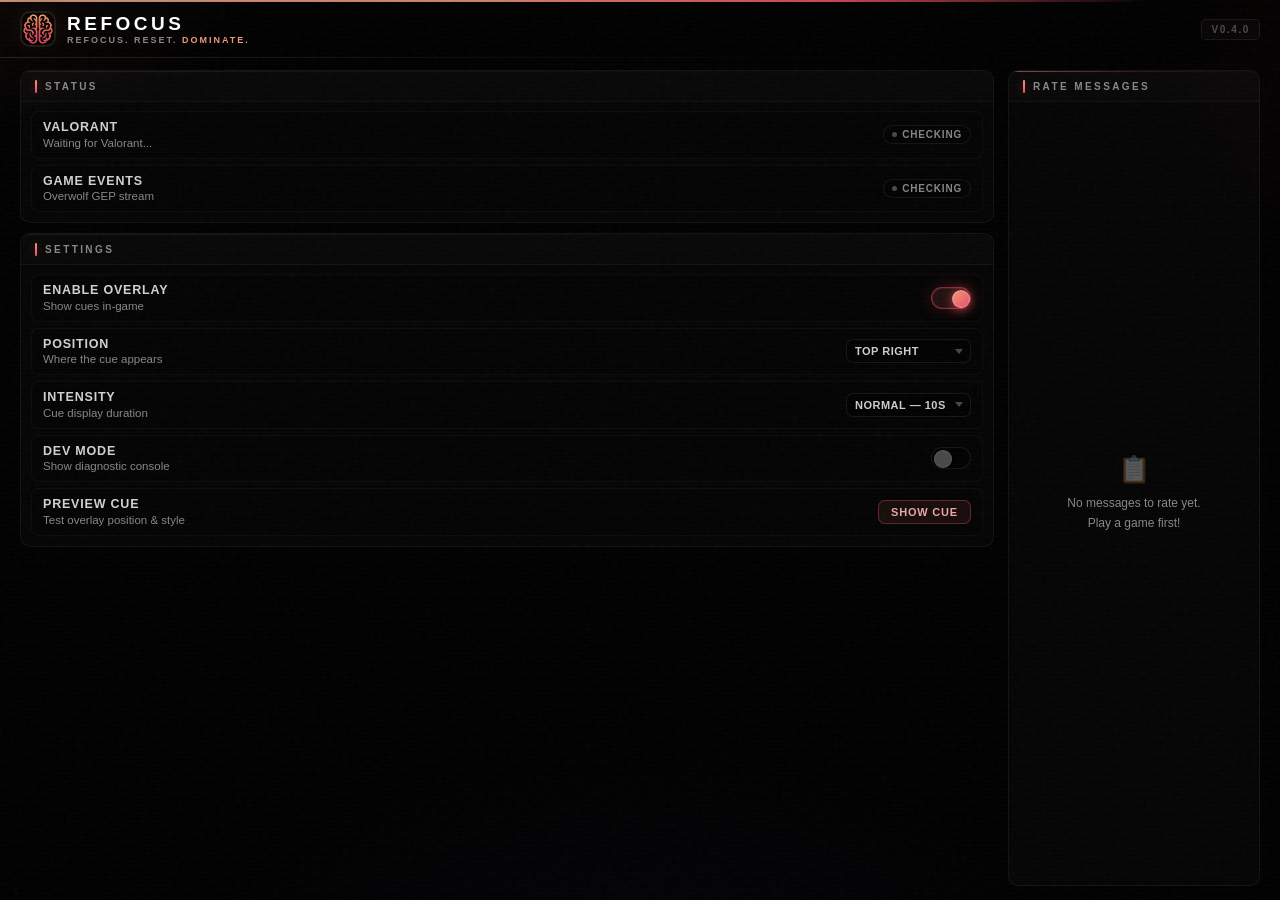
==== launcher.html @ d8524ee2 "Add files via upload" ====
<!doctype html>
<html>
<head>
  <meta charset="utf-8" />
  <meta name="viewport" content="width=device-width, initial-scale=1" />
  <title>Refocus</title>
  <link rel="stylesheet" href="fonts/fonts.css">

  <style>
    :root {
      --orange:       #e6a587;
      --coral:        #f0967a;
      --pink:         #eb5062;
      --pink-bright:  #ff6b7a;

      --grad-warm:    linear-gradient(135deg, var(--orange), var(--coral));
      --grad-hot:     linear-gradient(135deg, var(--coral), var(--pink));
      --grad-full:    linear-gradient(135deg, var(--orange) 0%, var(--coral) 45%, var(--pink) 100%);

      --glow-orange:  rgba(230,165,135,0.28);
      --glow-coral:   rgba(240,150,122,0.32);
      --glow-pink:    rgba(235,80,98,0.45);

      --bg:      #000000;
      --surface: rgba(255,255,255,0.018);
      --surface2: rgba(255,255,255,0.03);

      --border:  rgba(235,80,98,0.18);
      --border2: rgba(255,255,255,0.055);
      --border3: rgba(255,255,255,0.08);

      --text:  rgba(255,255,255,0.95);
      --sub:   rgba(255,255,255,0.52);
      --dim:   rgba(255,255,255,0.28);

      --ok:   #3dd68c;
      --warn: #f5a623;
      --bad:  #ff7766;

      --font-h: 'Barlow Condensed', sans-serif;
      --font-b: 'Barlow', sans-serif;
      --ease: cubic-bezier(.16,1,.3,1);
      --ease-back: cubic-bezier(.34,1.56,.64,1);
    }

    *, *::before, *::after { box-sizing: border-box; margin: 0; padding: 0; }
    html, body { height: 100%; overflow: hidden; color-scheme: dark; }

    body {
      background: var(--bg);
      font-family: var(--font-b);
      color: var(--text);
      -webkit-font-smoothing: antialiased;
    }

    /* Grain */
    body::before {
      content: "";
      position: fixed; inset: 0;
      background-image: url("data:image/svg+xml,%3Csvg viewBox='0 0 200 200' xmlns='http://www.w3.org/2000/svg'%3E%3Cfilter id='n'%3E%3CfeTurbulence type='fractalNoise' baseFrequency='0.85' numOctaves='4' stitchTiles='stitch'/%3E%3C/filter%3E%3Crect width='100%25' height='100%25' filter='url(%23n)'/%3E%3C/svg%3E");
      opacity: 0.025; pointer-events: none; z-index: 9999;
    }

    /* Scanlines */
    body::after {
      content: "";
      position: fixed; inset: 0;
      background-image: repeating-linear-gradient(0deg, transparent, transparent 3px, rgba(255,255,255,0.006) 3px, rgba(255,255,255,0.006) 4px);
      pointer-events: none; z-index: 9998;
    }

    /* Atmosphere */
    .atmo {
      position: fixed; inset: 0; pointer-events: none; z-index: 0;
      background:
        radial-gradient(ellipse 700px 400px at -6% -10%, rgba(240,150,122,0.09) 0%, transparent 60%),
        radial-gradient(ellipse 500px 600px at 108% 2%,  rgba(235,80,98,0.04) 0%, transparent 55%),
        radial-gradient(ellipse 900px 450px at 50% 108%, rgba(4,5,8,0.90) 0%, transparent 65%);
    }

    .shell { position: relative; z-index: 1; height: 100%; display: flex; flex-direction: column; }

    /* ── HEADER ── */
    header {
      flex: 0 0 auto;
      height: 58px;
      display: flex; align-items: center; justify-content: space-between;
      padding: 0 20px;
      position: relative;
      background: rgba(0,0,0,0.20);
    }
    header::before {
      content: "";
      position: absolute; top: 0; left: 0; right: 0; height: 2px;
      background: linear-gradient(90deg, var(--orange) 0%, var(--coral) 38%, var(--pink) 65%, transparent 90%);
      opacity: 0.85;
    }
    header::after {
      content: "";
      position: absolute; bottom: 0; left: 0; right: 0; height: 1px;
      background: linear-gradient(90deg, rgba(240,150,122,0.18) 0%, rgba(240,150,122,0.06) 40%, transparent 80%);
    }

    .brand { display: flex; align-items: center; gap: 11px; animation: rise 480ms var(--ease) both; }

    .brand-logo {
      width: 36px; height: 36px; border-radius: 10px;
      overflow: hidden; flex: 0 0 auto;
      border: 1px solid rgba(255,255,255,0.10);
      background: rgba(0,0,0,0.50);
      box-shadow: 0 0 0 1px rgba(240,150,122,0.16) inset, 0 6px 20px rgba(0,0,0,0.55), 0 0 20px rgba(240,150,122,0.10);
      transition: box-shadow 400ms;
    }
    .brand-logo.pulsing { animation: logoPulse 1.3s ease-in-out infinite; }
    @keyframes logoPulse {
      0%,100% { box-shadow: 0 0 0 1px rgba(240,150,122,0.16) inset, 0 6px 20px rgba(0,0,0,0.55), 0 0 20px rgba(240,150,122,0.10); }
      50%     { box-shadow: 0 0 0 1px rgba(240,150,122,0.36) inset, 0 6px 20px rgba(0,0,0,0.55), 0 0 36px rgba(240,150,122,0.24); }
    }
    .brand-logo img { width: 100%; height: 100%; display: block; object-fit: cover; }

    .brand-text { display: flex; flex-direction: column; gap: 2px; }
    .brand-name {
      font-family: var(--font-h); font-size: 19px; font-weight: 800;
      letter-spacing: 3.5px; text-transform: uppercase; color: #fff; line-height: 1;
    }
    .brand-sub {
      font-size: 9px; font-weight: 600; letter-spacing: 2px; text-transform: uppercase; color: var(--sub);
    }
    .brand-sub em { font-style: normal; color: var(--coral); font-weight: 700; }

    .hdr-right { display: flex; align-items: center; gap: 8px; animation: rise 480ms 70ms var(--ease) both; }
    .v-chip {
      font-family: var(--font-h); font-size: 10px; font-weight: 700;
      letter-spacing: 1.6px; text-transform: uppercase;
      color: var(--dim); padding: 4px 9px;
      border: 1px solid rgba(255,255,255,0.07); border-radius: 5px;
      background: rgba(255,255,255,0.018);
    }

    /* ── MAIN ── */
    main {
      flex: 1 1 0; min-height: 0;
      display: grid;
      grid-template-columns: minmax(0,1fr) 252px;
      padding: 12px 20px 14px;
      gap: 12px;
    }

    /* LEFT */
    .col-left {
      display: flex; flex-direction: column; gap: 10px;
      min-height: 0; overflow-y: auto; overflow-x: hidden; padding-right: 2px;
    }
    .col-left::-webkit-scrollbar { width: 3px; }
    .col-left::-webkit-scrollbar-thumb { background: rgba(255,255,255,0.08); border-radius: 3px; }
    .col-left::-webkit-scrollbar-track { background: transparent; }

    /* PANEL */
    .panel {
      border-radius: 10px;
      border: 1px solid var(--border2);
      background: var(--surface);
      overflow: hidden; position: relative;
      animation: rise 420ms var(--ease) both;
      transition: border-color 280ms var(--ease), background 280ms var(--ease);
    }
    .panel:hover { border-color: var(--border3); background: var(--surface2); }
    .panel:nth-child(1) { animation-delay: 20ms; }
    .panel:nth-child(2) { animation-delay: 75ms; }
    /* Top shimmer */
    .panel::before {
      content: "";
      position: absolute; top: 0; left: 0; right: 0; height: 1px;
      background: linear-gradient(90deg, rgba(255,255,255,0.07) 0%, rgba(255,255,255,0.02) 60%, transparent 100%);
    }

    .panel-head {
      padding: 9px 14px 8px;
      border-bottom: 1px solid rgba(255,255,255,0.04);
      background: rgba(255,255,255,0.012);
      display: flex; align-items: center; gap: 8px;
    }
    .pip {
      width: 2px; height: 13px; border-radius: 999px;
      background: linear-gradient(180deg, var(--coral), var(--pink));
      box-shadow: 0 0 8px var(--glow-pink);
    }
    .panel-label {
      font-family: var(--font-h); font-size: 10px; font-weight: 700;
      letter-spacing: 2.4px; text-transform: uppercase; color: var(--sub);
    }

    .panel-body { padding: 9px 10px 10px; display: flex; flex-direction: column; gap: 6px; }

    /* STATUS ITEMS */
    .s-item {
      display: flex; align-items: center; justify-content: space-between; gap: 10px;
      padding: 9px 11px; border-radius: 8px;
      border: 1px solid rgba(255,255,255,0.04);
      background: rgba(0,0,0,0.18);
      transition: border-color 220ms var(--ease), background 220ms;
    }
    .s-item:hover { border-color: rgba(235,80,98,0.15); background: rgba(0,0,0,0.28); }

    .s-info { flex: 1; min-width: 0; }
    .s-name {
      font-family: var(--font-h); font-size: 12.5px; font-weight: 700;
      letter-spacing: 0.8px; text-transform: uppercase;
      color: rgba(255,255,255,0.82); line-height: 1;
    }
    .s-desc {
      margin-top: 3px; font-size: 11.5px; font-weight: 500;
      color: var(--sub); white-space: nowrap; overflow: hidden; text-overflow: ellipsis;
    }

    /* BADGES */
    .badge {
      display: flex; align-items: center; gap: 5px;
      padding: 3px 8px; border-radius: 999px;
      font-family: var(--font-h); font-size: 10px; font-weight: 700;
      letter-spacing: 0.8px; text-transform: uppercase; white-space: nowrap;
      border: 1px solid rgba(255,255,255,0.08); background: rgba(0,0,0,0.28);
      color: var(--sub);
      transition: border-color 300ms, background 300ms, color 300ms;
    }
    .bdot {
      width: 5px; height: 5px; border-radius: 999px;
      background: var(--dim); flex: 0 0 auto;
      transition: background 300ms, box-shadow 300ms;
    }
    .badge.ok   { border-color: rgba(61,214,140,0.22);  background: rgba(61,214,140,0.06);  color: rgba(130,230,180,0.90); }
    .badge.ok   .bdot { background: var(--ok);   box-shadow: 0 0 6px var(--ok); }
    .badge.warn { border-color: rgba(245,166,35,0.22);  background: rgba(245,166,35,0.06);  color: rgba(245,190,90,0.90); }
    .badge.warn .bdot { background: var(--warn);  box-shadow: 0 0 6px var(--warn); }
    .badge.bad  { border-color: rgba(255,68,102,0.22);  background: rgba(255,68,102,0.06);  color: rgba(255,110,130,0.90); }
    .badge.bad  .bdot { background: var(--bad);   box-shadow: 0 0 6px var(--bad); }
    .badge.check { border-color: rgba(255,255,255,0.07); background: rgba(0,0,0,0.22); color: var(--sub); }
    .badge.pulsing .bdot { animation: bdotPulse 1.1s ease-in-out infinite; }
    @keyframes bdotPulse { 0%,100% { opacity: 1; } 50% { opacity: 0.25; } }

    /* SETTING ITEMS */
    .set-item {
      display: flex; align-items: center; justify-content: space-between; gap: 10px;
      padding: 9px 11px; border-radius: 8px;
      border: 1px solid rgba(255,255,255,0.04); background: rgba(0,0,0,0.18);
      transition: border-color 220ms var(--ease), background 220ms;
    }
    .set-item:hover { border-color: rgba(235,80,98,0.14); background: rgba(0,0,0,0.26); }

    .set-name {
      font-family: var(--font-h); font-size: 12.5px; font-weight: 700;
      letter-spacing: 0.8px; text-transform: uppercase;
      color: rgba(255,255,255,0.82); line-height: 1;
    }
    .set-desc { margin-top: 3px; font-size: 11.5px; font-weight: 500; color: var(--sub); }

    /* SELECT */
    select {
      appearance: none; border-radius: 7px;
      border: 1px solid rgba(255,255,255,0.08);
      background: rgba(0,0,0,0.40);
      padding: 5px 24px 5px 8px;
      color: rgba(255,255,255,0.80);
      font-family: var(--font-h); font-weight: 600;
      font-size: 11px; letter-spacing: 0.5px; text-transform: uppercase;
      outline: none; cursor: pointer; min-width: 120px;
      color-scheme: dark;
      background-image: url("data:image/svg+xml,%3Csvg xmlns='http://www.w3.org/2000/svg' width='8' height='5'%3E%3Cpath d='M0 0l4 5 4-5z' fill='rgba(255,255,255,0.28)'/%3E%3C/svg%3E");
      background-repeat: no-repeat; background-position: right 7px center;
      transition: all 220ms var(--ease);
    }
    select:hover { border-color: rgba(235,80,98,0.20); background-color: rgba(0,0,0,0.46); }
    select:focus { border-color: rgba(235,80,98,0.40); box-shadow: 0 0 0 2px rgba(235,80,98,0.10); }
    option { background: #0c0e14; font-family: sans-serif; text-transform: none; }

    /* TOGGLE */
    .tog {
      width: 40px; height: 22px; border-radius: 999px; flex: 0 0 auto;
      border: 1px solid rgba(255,255,255,0.08);
      background: rgba(0,0,0,0.42); position: relative; cursor: pointer;
      transition: border-color 200ms, background 200ms, box-shadow 200ms;
    }
    .tog-k {
      position: absolute; top: 2px; left: 2px;
      width: 18px; height: 18px; border-radius: 999px;
      background: rgba(255,255,255,0.28); border: 1px solid rgba(255,255,255,0.10);
      box-shadow: 0 2px 5px rgba(0,0,0,0.45);
      transition: left 160ms cubic-bezier(.25,.9,.2,1), background 160ms, box-shadow 160ms;
    }
    .tog.on {
      border-color: rgba(235,80,98,0.48);
      background: linear-gradient(135deg, rgba(240,150,122,0.11), rgba(235,80,98,0.14));
      box-shadow: 0 0 18px rgba(235,80,98,0.22), 0 0 0 1px rgba(235,80,98,0.12) inset;
    }
    .tog.on .tog-k {
      left: 20px;
      background: var(--grad-hot);
      border-color: rgba(255,255,255,0.28);
      box-shadow: 0 2px 8px rgba(235,80,98,0.48), 0 0 14px var(--glow-pink);
    }

    /* PREVIEW BUTTON */
    .preview-btn {
      padding: 5px 12px; border-radius: 7px;
      border: 1px solid rgba(235,80,98,0.35);
      background: linear-gradient(135deg, rgba(240,150,122,0.08), rgba(235,80,98,0.10));
      color: rgba(255,185,175,0.90);
      font-family: var(--font-h); font-size: 11px; font-weight: 700;
      letter-spacing: 0.8px; text-transform: uppercase;
      cursor: pointer; white-space: nowrap;
      transition: all 170ms var(--ease);
      position: relative; overflow: hidden;
    }
    .preview-btn::before { content: ""; position: absolute; inset: 0; background: var(--grad-hot); opacity: 0; transition: opacity 170ms; }
    .preview-btn:hover::before { opacity: 0.18; }
    .preview-btn:hover { border-color: var(--pink); color: #ffd9d4; box-shadow: 0 0 16px var(--glow-pink); transform: translateY(-1px); }
    .preview-btn:active { transform: translateY(0) scale(0.97); }

    /* DEV CONSOLE */
    .dev-panel {
      border-radius: 10px; border: 1px solid rgba(255,255,255,0.06);
      background: rgba(0,0,0,0.38); overflow: hidden;
      display: none; flex-shrink: 0;
      animation: rise 260ms var(--ease) both;
    }
    .dev-panel.open { display: block; }
    .dev-head {
      padding: 7px 12px; border-bottom: 1px solid rgba(255,255,255,0.04);
      background: rgba(255,255,255,0.014);
      display: flex; align-items: center; justify-content: space-between;
    }
    .dev-title { display: flex; align-items: center; gap: 7px; font-family: var(--font-h); font-size: 10px; font-weight: 700; letter-spacing: 2px; text-transform: uppercase; color: var(--sub); }
    .dev-btns { display: flex; gap: 4px; }
    .d-btn {
      padding: 3px 9px; border-radius: 5px; border: 1px solid rgba(255,255,255,0.08);
      background: rgba(255,255,255,0.025); color: var(--sub);
      font-family: var(--font-h); font-size: 10px; font-weight: 700;
      letter-spacing: 0.8px; text-transform: uppercase; cursor: pointer;
      transition: background 140ms, color 140ms;
    }
    .d-btn:hover { background: rgba(255,255,255,0.06); color: var(--text); }
    .dev-log {
      padding: 8px 11px; height: 120px; overflow-y: auto;
      font-family: ui-monospace, 'Fira Code', Menlo, monospace;
      font-size: 10px; line-height: 1.65;
      color: rgba(255,255,255,0.55); white-space: pre-wrap; word-break: break-all;
    }
    .dev-log::-webkit-scrollbar { width: 3px; }
    .dev-log::-webkit-scrollbar-thumb { background: rgba(255,255,255,0.08); border-radius: 3px; }
    .meta-row { font-size: 10px; color: var(--sub); padding: 4px 12px 2px; display: none; }

    /* ── RIGHT COLUMN ── */
    .col-right { flex: 0 0 252px; display: flex; flex-direction: column; min-height: 0; }

    /* Rate panel fills full height */
    .rate-panel {
      flex: 1; min-height: 0;
      border-radius: 10px; border: 1px solid var(--border2);
      background: var(--surface);
      display: flex; flex-direction: column; overflow: hidden; position: relative;
      animation: rise 420ms 55ms var(--ease) both;
    }
    .rate-panel::before {
      content: "";
      position: absolute; top: 0; left: 0; right: 0; height: 1px;
      background: linear-gradient(90deg, rgba(240,150,122,0.50) 0%, rgba(235,80,98,0.18) 50%, transparent 100%);
    }
    .rate-panel:hover { border-color: var(--border3); }

    /* ANIMATIONS */
    @keyframes rise {
      from { opacity: 0; transform: translateY(7px); }
      to   { opacity: 1; transform: translateY(0); }
    }

    ::-webkit-scrollbar { width: 3px; }
    ::-webkit-scrollbar-thumb { background: rgba(255,255,255,0.08); border-radius: 3px; }
    ::-webkit-scrollbar-track { background: transparent; }

    /* Rate panel empty state */
    .rate-empty {
      flex: 1; display: flex; flex-direction: column; align-items: center; justify-content: center;
      padding: 20px 18px; text-align: center; gap: 8px;
    }
    .rate-empty-icon { font-size: 26px; opacity: 0.35; }
    .rate-empty-text {
      font-size: 12px; font-weight: 500; color: var(--sub); line-height: 1.7;
    }

    /* Rate list */
    .rate-list {
      flex: 1; min-height: 0;
      display: flex; flex-direction: column; gap: 6px;
      padding: 9px 10px 4px;
      overflow-y: auto; overflow-x: hidden;
    }
    .rate-list::-webkit-scrollbar { width: 3px; }
    .rate-list::-webkit-scrollbar-thumb { background: rgba(255,255,255,0.08); border-radius: 3px; }

    /* Rate card */
    .rate-card {
      border-radius: 8px; border: 1px solid rgba(255,255,255,0.05);
      background: rgba(0,0,0,0.22); padding: 9px 10px 8px;
      flex-shrink: 0;
      transition: border-color 200ms var(--ease), background 200ms;
    }
    .rate-card:hover { border-color: rgba(255,255,255,0.09); background: rgba(0,0,0,0.30); }
    .rate-card.rated-up   { border-color: rgba(61,214,140,0.28); background: rgba(61,214,140,0.04); }
    .rate-card.rated-down { border-color: rgba(255,100,80,0.28); background: rgba(255,100,80,0.04); }
    .rate-card.skipped    { opacity: 0.38; }

    .rate-msg-text {
      font-family: var(--font-h); font-size: 13px; font-weight: 700;
      letter-spacing: 0.3px;
      color: rgba(255,255,255,0.88); line-height: 1.3;
      margin-bottom: 4px;
    }
    .rate-ctx {
      font-size: 10px; font-weight: 500; color: var(--dim);
      margin-bottom: 7px; letter-spacing: 0.2px;
    }

    .rate-btns { display: flex; gap: 4px; }
    .rate-btn {
      padding: 3px 7px; border-radius: 5px; cursor: pointer;
      font-family: var(--font-h); font-size: 10.5px; font-weight: 700;
      letter-spacing: 0.4px; border: 1px solid rgba(255,255,255,0.07);
      background: rgba(255,255,255,0.03); color: var(--dim);
      transition: all 140ms var(--ease); flex: 1; text-align: center;
    }
    .rate-btn:hover { background: rgba(255,255,255,0.07); color: var(--sub); }
    .rate-btn.active-up   { border-color: rgba(61,214,140,0.55); background: rgba(61,214,140,0.14); color: #7fe8b4; box-shadow: 0 0 8px rgba(61,214,140,0.18); }
    .rate-btn.active-down { border-color: rgba(255,100,80,0.55);  background: rgba(255,100,80,0.14);  color: #ffa090; box-shadow: 0 0 8px rgba(255,100,80,0.18); }

    /* Rate footer */
    .rate-footer {
      flex-shrink: 0;
      padding: 8px 10px 10px;
      border-top: 1px solid rgba(255,255,255,0.04);
      display: flex; flex-direction: column; gap: 6px;
      background: rgba(0,0,0,0.15);
    }
    .rate-counter {
      font-family: var(--font-h); font-size: 10px; font-weight: 700;
      letter-spacing: 1px; text-transform: uppercase;
      color: var(--dim); text-align: right;
    }
    .rate-comment {
      width: 100%; box-sizing: border-box;
      border-radius: 7px; resize: none;
      border: 1px solid rgba(255,255,255,0.06); background: rgba(0,0,0,0.30);
      color: rgba(255,255,255,0.75); font-family: var(--font-b);
      font-size: 11px; padding: 6px 9px; outline: none;
      transition: border-color 200ms;
    }
    .rate-comment:focus { border-color: rgba(235,80,98,0.35); }
    .rate-comment::placeholder { color: var(--dim); }

    .submit-btn {
      padding: 7px 14px; border-radius: 7px; cursor: pointer;
      font-family: var(--font-h); font-size: 11px; font-weight: 700;
      letter-spacing: 1px; text-transform: uppercase;
      border: 1px solid rgba(235,80,98,0.40);
      background: linear-gradient(135deg, rgba(240,150,122,0.09), rgba(235,80,98,0.12));
      color: rgba(255,185,175,0.90);
      transition: all 170ms var(--ease);
      position: relative; overflow: hidden;
    }
    .submit-btn::before { content: ""; position: absolute; inset: 0; background: var(--grad-hot); opacity: 0; transition: opacity 170ms; }
    .submit-btn:hover::before { opacity: 0.20; }
    .submit-btn:hover { border-color: var(--pink); color: #ffd9d4; box-shadow: 0 0 14px var(--glow-pink); transform: translateY(-1px); }
    .submit-btn:disabled { opacity: 0.35; cursor: not-allowed; transform: none; box-shadow: none; }

    .rate-status {
      font-size: 11px; font-weight: 500; text-align: center; line-height: 1.5; padding: 2px 0;
    }
    .rate-status.ok  { color: rgba(100,220,160,0.85); }
    .rate-status.err { color: rgba(255,140,130,0.85); }
  </style>
</head>
<body>
  <div class="atmo"></div>
  <div class="shell">

    <!-- HEADER -->
    <header>
      <div class="brand">
        <div class="brand-logo" id="brandLogo"><img src="launcher_icon.ico" alt=""></div>
        <div class="brand-text">
          <div class="brand-name">Refocus</div>
          <div class="brand-sub">Refocus. Reset. <em>Dominate.</em></div>
        </div>
      </div>
      <div class="hdr-right">
        <div class="v-chip" id="vChip">v0.4.0</div>
      </div>
    </header>

    <!-- MAIN -->
    <main>

      <!-- LEFT -->
      <div class="col-left">

        <!-- Status -->
        <div class="panel">
          <div class="panel-head">
            <div class="pip"></div>
            <div class="panel-label">Status</div>
          </div>
          <div class="panel-body">
            <div class="s-item">
              <div class="s-info">
                <div class="s-name">Valorant</div>
                <div class="s-desc" id="subValorant">Waiting for Valorant...</div>
              </div>
              <div class="badge check pulsing" id="badgeValorant">
                <span class="bdot"></span><span>Checking</span>
              </div>
            </div>
            <div class="s-item">
              <div class="s-info">
                <div class="s-name">Game Events</div>
                <div class="s-desc" id="subGep">Overwolf GEP stream</div>
              </div>
              <div class="badge check pulsing" id="badgeGep">
                <span class="bdot"></span><span>Checking</span>
              </div>
            </div>
          </div>
          <div class="meta-row" id="metaLine">
            Game ID: <strong id="gameId">-</strong> &nbsp;&middot;&nbsp; Instance: <strong id="instId">-</strong>
          </div>
        </div>

        <!-- Settings -->
        <div class="panel">
          <div class="panel-head">
            <div class="pip"></div>
            <div class="panel-label">Settings</div>
          </div>
          <div class="panel-body">
            <div class="set-item">
              <div>
                <div class="set-name">Enable overlay</div>
                <div class="set-desc">Show cues in-game</div>
              </div>
              <div class="tog on" id="swOverlay"><div class="tog-k"></div></div>
            </div>
            <div class="set-item">
              <div>
                <div class="set-name">Position</div>
                <div class="set-desc">Where the cue appears</div>
              </div>
              <select id="selPos">
                <option value="tr" selected>Top right</option>
                <option value="tl">Top left</option>
                <option value="br">Bottom right</option>
                <option value="bl">Bottom left</option>
              </select>
            </div>
            <div class="set-item">
              <div>
                <div class="set-name">Intensity</div>
                <div class="set-desc">Cue display duration</div>
              </div>
              <select id="selIntensity">
                <option value="gentle">Gentle — 9s</option>
                <option value="normal" selected>Normal — 10s</option>
                <option value="strict">Strict — 11s</option>
              </select>
            </div>
            <div class="set-item">
              <div>
                <div class="set-name">Dev mode</div>
                <div class="set-desc">Show diagnostic console</div>
              </div>
              <div class="tog" id="swDev"><div class="tog-k"></div></div>
            </div>
            <div class="set-item">
              <div>
                <div class="set-name">Preview cue</div>
                <div class="set-desc">Test overlay position &amp; style</div>
              </div>
              <button class="preview-btn" id="btnPreview">Show cue</button>
            </div>
          </div>
        </div>

        <!-- Dev console -->
        <div class="dev-panel" id="consoleWrap">
          <div class="dev-head">
            <div class="dev-title"><div class="pip"></div>Console</div>
            <div class="dev-btns">
              <button class="d-btn" id="btnCopy">Copy</button>
              <button class="d-btn" id="btnClear">Clear</button>
            </div>
          </div>
          <div class="dev-log" id="console"></div>
        </div>

      </div>

      <!-- RIGHT: Rate Messages -->
      <div class="col-right">
        <div class="rate-panel" id="ratePanel">
          <div class="panel-head">
            <div class="pip"></div>
            <div class="panel-label">Rate Messages</div>
          </div>
          <div id="rateEmpty" class="rate-empty">
            <div class="rate-empty-icon">&#128203;</div>
            <div class="rate-empty-text">No messages to rate yet.<br>Play a game first!</div>
          </div>
          <div class="rate-list" id="rateList" style="display:none;"></div>
          <div class="rate-footer" id="rateFooter" style="display:none;">
            <button class="submit-btn" id="btnSubmit">Apply to Refocus AI</button>
            <div class="rate-status" id="rateStatus"></div>
          </div>
        </div>
      </div>

    </main>
  </div>

<script>
  const VERSION = "0.4.0";
  document.getElementById("vChip").textContent = "v" + VERSION;

  const brandLogo     = document.getElementById("brandLogo");
  const badgeValorant = document.getElementById("badgeValorant");
  const badgeGep      = document.getElementById("badgeGep");
  const subValorant   = document.getElementById("subValorant");
  const subGep        = document.getElementById("subGep");
  const metaLine      = document.getElementById("metaLine");
  const gameIdEl      = document.getElementById("gameId");
  const instIdEl      = document.getElementById("instId");
  const swOverlay     = document.getElementById("swOverlay");
  const selPos        = document.getElementById("selPos");
  const selIntensity  = document.getElementById("selIntensity");
  const swDev         = document.getElementById("swDev");
  const consoleWrap   = document.getElementById("consoleWrap");
  const btnPreview    = document.getElementById("btnPreview");
  const consoleEl     = document.getElementById("console");
  const btnCopy       = document.getElementById("btnCopy");
  const btnClear      = document.getElementById("btnClear");
  const ratePanel     = document.getElementById("ratePanel");
  const rateList      = document.getElementById("rateList");
  const rateEmpty     = document.getElementById("rateEmpty");
  const rateFooter    = document.getElementById("rateFooter");
  const btnSubmit     = document.getElementById("btnSubmit");
  const rateStatus    = document.getElementById("rateStatus");

  // Single delegated listener — attached once so repeated loadRatePanel() calls don't stack listeners
  rateList.addEventListener("click", (e) => {
    const btn = e.target.closest(".rate-btn");
    if (!btn) return;
    const idx = parseInt(btn.dataset.idx, 10);
    const action = btn.dataset.action;
    if (isNaN(idx)) return;
    setRating(idx, action);
  });

  let state = { overlayEnabled: true, position: "tr", intensity: "normal", devMode: false };
  let backgroundId = null;
  const UNRATED_KEY  = "unrated_messages";
  const RATINGS_KEY  = "refocus_ratings";

  function sendToBackground(id, content) {
    if (!backgroundId) return;
    try { overwolf.windows.sendMessage(backgroundId, id, content || {}, () => {}); } catch(e) {}
  }

  function setPill(el, mode, text) {
    el.classList.remove("ok","bad","warn","check");
    el.classList.add(mode);
    el.classList.toggle("pulsing", mode === "check" || mode === "warn");
    el.querySelector("span:last-child").textContent = text;
  }

  function setTog(el, on) { el.classList.toggle("on", !!on); }

  function applyUi() {
    setTog(swOverlay, state.overlayEnabled);
    selPos.value       = state.position  || "tr";
    selIntensity.value = state.intensity || "normal";
    setTog(swDev, state.devMode);
    metaLine.style.display = state.devMode ? "block" : "none";
    consoleWrap.classList.toggle("open", !!state.devMode);
    if (!state.devMode) consoleEl.textContent = "";
    loadRatePanel();
  }

  function pushSettings() { sendToBackground("settings_update", state); }

  function log(line) {
    if (!state.devMode) return;
    const ts = new Date().toLocaleTimeString();
    consoleEl.textContent += "[" + ts + "] " + line + "\n";
    consoleEl.scrollTop = consoleEl.scrollHeight;
  }

  swOverlay.addEventListener("click",    () => { state.overlayEnabled = !state.overlayEnabled; applyUi(); pushSettings(); });
  swDev.addEventListener("click",        () => { state.devMode = !state.devMode;               applyUi(); pushSettings(); });
  selPos.addEventListener("change",      () => { state.position  = selPos.value;       pushSettings(); });
  selIntensity.addEventListener("change",() => { state.intensity = selIntensity.value; pushSettings(); });
  btnClear.addEventListener("click",     () => { if (state.devMode) consoleEl.textContent = ""; });
  btnCopy.addEventListener("click", async () => {
    if (!state.devMode) return;
    try { await navigator.clipboard.writeText(consoleEl.textContent || ""); } catch(e) {}
  });
  btnPreview.addEventListener("click", () => { sendToBackground("preview_toast", {}); });

  // -------- Rate Messages --------
  let rateItems = [];

  function loadRatingsLocal() {
    try {
      const raw = localStorage.getItem(RATINGS_KEY);
      return raw ? JSON.parse(raw) : {};
    } catch(e) { return {}; }
  }

  function loadRatePanel() {
    try {
      const raw     = localStorage.getItem(UNRATED_KEY);
      const msgs    = raw ? JSON.parse(raw) : [];
      const ratings = loadRatingsLocal();

      if (!msgs || msgs.length === 0) {
        rateEmpty.style.display = "flex";
        rateEmpty.innerHTML = '<div class="rate-empty-icon">&#128203;</div><div class="rate-empty-text">No messages to rate yet.<br>Play a game first!</div>';
        rateList.style.display   = "none";
        rateFooter.style.display = "none";
        return;
      }
      rateEmpty.style.display  = "none";
      rateList.style.display   = "flex";
      rateFooter.style.display = "flex";

      // Pre-populate existing ratings so already-rated messages show correctly
      rateItems = msgs.map(m => {
        const entry = ratings[m.messageText];
        let existingRating = null;
        if (entry) {
          if (entry.up > entry.down)        existingRating = "thumbs_up";
          else if (entry.down > entry.up)   existingRating = "thumbs_down";
        }
        return { ...m, _rating: existingRating };
      });
      renderRateList();
    } catch(e) {
      rateEmpty.style.display = "flex";
      rateEmpty.innerHTML = '<div class="rate-empty-text">Could not load messages.</div>';
      rateList.style.display   = "none";
      rateFooter.style.display = "none";
    }
  }

  function renderRateList() {
    rateList.innerHTML = "";
    rateItems.forEach((item, idx) => {
      const card = document.createElement("div");
      card.className = "rate-card";
      if (item._rating === "thumbs_up")   card.classList.add("rated-up");
      if (item._rating === "thumbs_down") card.classList.add("rated-down");
      card.dataset.idx = idx;

      const scoreStr  = item.currentScore || "?-?";
      const streakStr = item.currentStreak != null ? (item.currentStreak > 0 ? "+" + item.currentStreak : String(item.currentStreak)) : "0";
      const sideStr   = item.userSide === "atk" ? "ATK" : item.userSide === "def" ? "DEF" : (item.userSide || "?");
      const ctx = "R" + (item.roundNumber || "?") + " \u00b7 " + sideStr + " \u00b7 " + scoreStr + " \u00b7 " + (streakStr === "0" ? "\u2014" : streakStr);

      const upActive   = item._rating === "thumbs_up"   ? " active-up"   : "";
      const downActive = item._rating === "thumbs_down" ? " active-down" : "";

      card.innerHTML =
        '<div class="rate-msg-text">' + escHtml(item.messageText || "") + '</div>' +
        '<div class="rate-ctx">' + escHtml(ctx) + '</div>' +
        '<div class="rate-btns">' +
          '<button class="rate-btn' + upActive   + '" data-action="thumbs_up"   data-idx="' + idx + '">&#128077; Yes</button>' +
          '<button class="rate-btn' + downActive + '" data-action="thumbs_down" data-idx="' + idx + '">&#128078; No</button>' +
        '</div>';

      rateList.appendChild(card);
    });
  }

  function escHtml(str) {
    return String(str).replace(/&/g,"&amp;").replace(/</g,"&lt;").replace(/>/g,"&gt;");
  }

  function setRating(idx, action) {
    if (action !== "thumbs_up" && action !== "thumbs_down") return;
    const prev = rateItems[idx]._rating;
    // Toggle off if same button clicked again
    rateItems[idx]._rating = (prev === action) ? null : action;
    const newRating = rateItems[idx]._rating;

    // Save to localStorage immediately via background
    if (newRating) {
      const vote = newRating === "thumbs_up" ? 1 : -1;
      sendToBackground("rate_message", { messageText: rateItems[idx].messageText, vote: vote });
    }

    // Visual update
    const card = rateList.querySelector('[data-idx="' + idx + '"]');
    if (card) {
      card.classList.remove("rated-up","rated-down");
      if (newRating === "thumbs_up")   card.classList.add("rated-up");
      if (newRating === "thumbs_down") card.classList.add("rated-down");
      card.querySelectorAll(".rate-btn").forEach(b => {
        b.classList.remove("active-up","active-down");
        if (b.dataset.action === "thumbs_up"   && newRating === "thumbs_up")   b.classList.add("active-up");
        if (b.dataset.action === "thumbs_down" && newRating === "thumbs_down") b.classList.add("active-down");
      });
    }
  }

  btnSubmit.addEventListener("click", () => {
    const toSave = rateItems.filter(i => i._rating === "thumbs_up" || i._rating === "thumbs_down");
    if (toSave.length === 0) { showRateStatus("Rate at least one message first.", false); return; }
    // Ratings already saved instantly on click — just clear history and confirm
    try { localStorage.removeItem(UNRATED_KEY); } catch(e) {}
    rateItems = [];
    showRateStatus("Done! Refocus will now prefer messages you liked. \u2705", true);
    setTimeout(() => {
      rateList.innerHTML = "";
      rateList.style.display   = "none";
      rateFooter.style.display = "none";
      rateStatus.textContent   = "";
      rateEmpty.innerHTML = '<div class="rate-empty-icon">&#10003;</div><div class="rate-empty-text">All caught up!<br>Play another game to collect more.</div>';
      rateEmpty.style.display = "flex";
    }, 2500);
  });

  function setBrandPulse(on) { if (brandLogo) brandLogo.classList.toggle("pulsing", !!on); }

  overwolf.windows.onMessageReceived.addListener((e) => {
    if (!e || !e.id) return;

    if (e.id === "settings_current") {
      const s = e.content || {};
      if (typeof s.overlayEnabled === "boolean") state.overlayEnabled = s.overlayEnabled;
      if (s.position)  state.position  = s.position;
      if (s.intensity) state.intensity = s.intensity;
      if (typeof s.devMode === "boolean") state.devMode = s.devMode;
      applyUi();
      return;
    }

    if (e.id === "status_current") {
      const st = e.content || {};
      const running  = !!st.valorantRunning;
      const focused  = !!st.valorantFocused;
      const gepOk    = !!st.gepRequestedOk;
      const streaming = !!st.gepStreaming;

      if (running) {
        setPill(badgeValorant, "ok", "Running");
        subValorant.textContent = focused ? "Game in focus" : "Running (alt-tabbed)";
      } else {
        setPill(badgeValorant, "check", "Waiting");
        subValorant.textContent = "Waiting for Valorant...";
      }

      if (!running) {
        setPill(badgeGep, "check", "Waiting");
        subGep.textContent = "Start Valorant to connect";
      } else if (gepOk && streaming) {
        setPill(badgeGep, "ok", "Live");
        subGep.textContent = "Receiving match data";
      } else if (gepOk && !streaming) {
        setPill(badgeGep, "warn", "Standby");
        subGep.textContent = "Ready — enter a match to activate";
      } else {
        setPill(badgeGep, "warn", "Retrying");
        subGep.textContent = "Connecting — enter a match to activate";
      }

      gameIdEl.textContent = st.detectedGameId  ?? "-";
      instIdEl.textContent = st.detectedInstanceId ?? "-";
      setBrandPulse(!running || (running && (!gepOk || !streaming)));
      return;
    }

    if (e.id === "diag") {
      log((e.content && e.content.msg) ? String(e.content.msg) : "");
      return;
    }

    if (e.id === "messages_saved") {
      // Background saved new session messages to localStorage — reload rate panel
      loadRatePanel();
      return;
    }

  });

  function showRateStatus(msg, ok) {
    rateStatus.textContent = msg;
    rateStatus.className = "rate-status " + (ok ? "ok" : "err");
  }

  function initBridge() {
    try {
      overwolf.windows.obtainDeclaredWindow("background", (res) => {
        if (!res || !res.window || !res.window.id) return;
        backgroundId = res.window.id;
        sendToBackground("settings_get", {});
        sendToBackground("status_get", {});
        setInterval(() => { sendToBackground("status_get", {}); }, 1500);
      });
    } catch(e) {}
  }

  applyUi();
  initBridge();
</script>
</body>
</html>
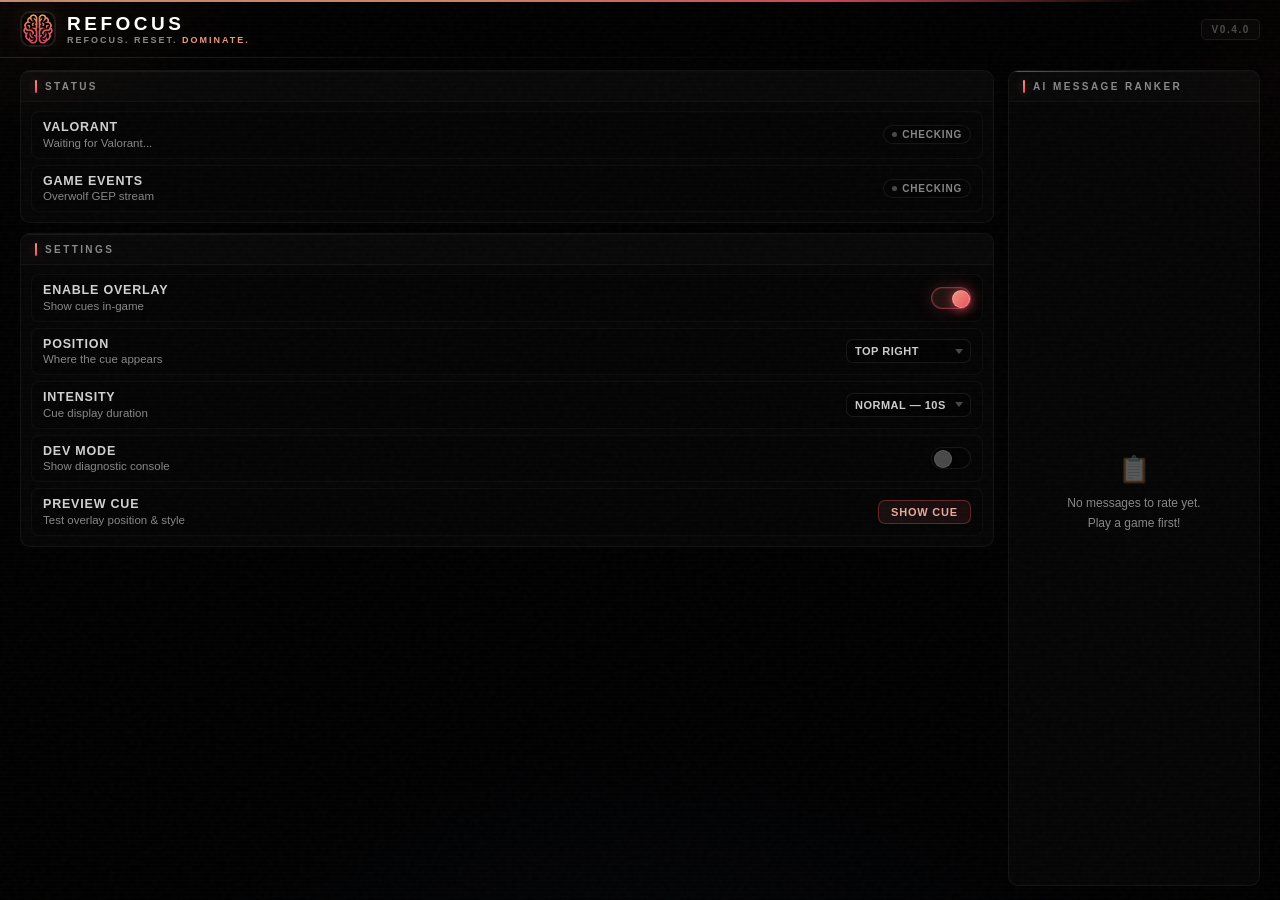
==== commit 0a1468ea: "Add personalized AI message ranking from user feedback" ====
--- a/launcher.html
+++ b/launcher.html
@@ -1,921 +1,921 @@
-<!doctype html>
-<html>
-<head>
-  <meta charset="utf-8" />
-  <meta name="viewport" content="width=device-width, initial-scale=1" />
-  <title>Refocus</title>
-  <link rel="stylesheet" href="fonts/fonts.css">
-
-  <style>
-    :root {
-      --orange:       #e6a587;
-      --coral:        #f0967a;
-      --pink:         #eb5062;
-      --pink-bright:  #ff6b7a;
-
-      --grad-warm:    linear-gradient(135deg, var(--orange), var(--coral));
-      --grad-hot:     linear-gradient(135deg, var(--coral), var(--pink));
-      --grad-full:    linear-gradient(135deg, var(--orange) 0%, var(--coral) 45%, var(--pink) 100%);
-
-      --glow-orange:  rgba(230,165,135,0.28);
-      --glow-coral:   rgba(240,150,122,0.32);
-      --glow-pink:    rgba(235,80,98,0.45);
-
-      --bg:      #000000;
-      --surface: rgba(255,255,255,0.018);
-      --surface2: rgba(255,255,255,0.03);
-
-      --border:  rgba(235,80,98,0.18);
-      --border2: rgba(255,255,255,0.055);
-      --border3: rgba(255,255,255,0.08);
-
-      --text:  rgba(255,255,255,0.95);
-      --sub:   rgba(255,255,255,0.52);
-      --dim:   rgba(255,255,255,0.28);
-
-      --ok:   #3dd68c;
-      --warn: #f5a623;
-      --bad:  #ff7766;
-
-      --font-h: 'Barlow Condensed', sans-serif;
-      --font-b: 'Barlow', sans-serif;
-      --ease: cubic-bezier(.16,1,.3,1);
-      --ease-back: cubic-bezier(.34,1.56,.64,1);
-    }
-
-    *, *::before, *::after { box-sizing: border-box; margin: 0; padding: 0; }
-    html, body { height: 100%; overflow: hidden; color-scheme: dark; }
-
-    body {
-      background: var(--bg);
-      font-family: var(--font-b);
-      color: var(--text);
-      -webkit-font-smoothing: antialiased;
-    }
-
-    /* Grain */
-    body::before {
-      content: "";
-      position: fixed; inset: 0;
-      background-image: url("data:image/svg+xml,%3Csvg viewBox='0 0 200 200' xmlns='http://www.w3.org/2000/svg'%3E%3Cfilter id='n'%3E%3CfeTurbulence type='fractalNoise' baseFrequency='0.85' numOctaves='4' stitchTiles='stitch'/%3E%3C/filter%3E%3Crect width='100%25' height='100%25' filter='url(%23n)'/%3E%3C/svg%3E");
-      opacity: 0.025; pointer-events: none; z-index: 9999;
-    }
-
-    /* Scanlines */
-    body::after {
-      content: "";
-      position: fixed; inset: 0;
-      background-image: repeating-linear-gradient(0deg, transparent, transparent 3px, rgba(255,255,255,0.006) 3px, rgba(255,255,255,0.006) 4px);
-      pointer-events: none; z-index: 9998;
-    }
-
-    /* Atmosphere */
-    .atmo {
-      position: fixed; inset: 0; pointer-events: none; z-index: 0;
-      background:
-        radial-gradient(ellipse 700px 400px at -6% -10%, rgba(240,150,122,0.09) 0%, transparent 60%),
-        radial-gradient(ellipse 500px 600px at 108% 2%,  rgba(235,80,98,0.04) 0%, transparent 55%),
-        radial-gradient(ellipse 900px 450px at 50% 108%, rgba(4,5,8,0.90) 0%, transparent 65%);
-    }
-
-    .shell { position: relative; z-index: 1; height: 100%; display: flex; flex-direction: column; }
-
-    /* ── HEADER ── */
-    header {
-      flex: 0 0 auto;
-      height: 58px;
-      display: flex; align-items: center; justify-content: space-between;
-      padding: 0 20px;
-      position: relative;
-      background: rgba(0,0,0,0.20);
-    }
-    header::before {
-      content: "";
-      position: absolute; top: 0; left: 0; right: 0; height: 2px;
-      background: linear-gradient(90deg, var(--orange) 0%, var(--coral) 38%, var(--pink) 65%, transparent 90%);
-      opacity: 0.85;
-    }
-    header::after {
-      content: "";
-      position: absolute; bottom: 0; left: 0; right: 0; height: 1px;
-      background: linear-gradient(90deg, rgba(240,150,122,0.18) 0%, rgba(240,150,122,0.06) 40%, transparent 80%);
-    }
-
-    .brand { display: flex; align-items: center; gap: 11px; animation: rise 480ms var(--ease) both; }
-
-    .brand-logo {
-      width: 36px; height: 36px; border-radius: 10px;
-      overflow: hidden; flex: 0 0 auto;
-      border: 1px solid rgba(255,255,255,0.10);
-      background: rgba(0,0,0,0.50);
-      box-shadow: 0 0 0 1px rgba(240,150,122,0.16) inset, 0 6px 20px rgba(0,0,0,0.55), 0 0 20px rgba(240,150,122,0.10);
-      transition: box-shadow 400ms;
-    }
-    .brand-logo.pulsing { animation: logoPulse 1.3s ease-in-out infinite; }
-    @keyframes logoPulse {
-      0%,100% { box-shadow: 0 0 0 1px rgba(240,150,122,0.16) inset, 0 6px 20px rgba(0,0,0,0.55), 0 0 20px rgba(240,150,122,0.10); }
-      50%     { box-shadow: 0 0 0 1px rgba(240,150,122,0.36) inset, 0 6px 20px rgba(0,0,0,0.55), 0 0 36px rgba(240,150,122,0.24); }
-    }
-    .brand-logo img { width: 100%; height: 100%; display: block; object-fit: cover; }
-
-    .brand-text { display: flex; flex-direction: column; gap: 2px; }
-    .brand-name {
-      font-family: var(--font-h); font-size: 19px; font-weight: 800;
-      letter-spacing: 3.5px; text-transform: uppercase; color: #fff; line-height: 1;
-    }
-    .brand-sub {
-      font-size: 9px; font-weight: 600; letter-spacing: 2px; text-transform: uppercase; color: var(--sub);
-    }
-    .brand-sub em { font-style: normal; color: var(--coral); font-weight: 700; }
-
-    .hdr-right { display: flex; align-items: center; gap: 8px; animation: rise 480ms 70ms var(--ease) both; }
-    .v-chip {
-      font-family: var(--font-h); font-size: 10px; font-weight: 700;
-      letter-spacing: 1.6px; text-transform: uppercase;
-      color: var(--dim); padding: 4px 9px;
-      border: 1px solid rgba(255,255,255,0.07); border-radius: 5px;
-      background: rgba(255,255,255,0.018);
-    }
-
-    /* ── MAIN ── */
-    main {
-      flex: 1 1 0; min-height: 0;
-      display: grid;
-      grid-template-columns: minmax(0,1fr) 252px;
-      padding: 12px 20px 14px;
-      gap: 12px;
-    }
-
-    /* LEFT */
-    .col-left {
-      display: flex; flex-direction: column; gap: 10px;
-      min-height: 0; overflow-y: auto; overflow-x: hidden; padding-right: 2px;
-    }
-    .col-left::-webkit-scrollbar { width: 3px; }
-    .col-left::-webkit-scrollbar-thumb { background: rgba(255,255,255,0.08); border-radius: 3px; }
-    .col-left::-webkit-scrollbar-track { background: transparent; }
-
-    /* PANEL */
-    .panel {
-      border-radius: 10px;
-      border: 1px solid var(--border2);
-      background: var(--surface);
-      overflow: hidden; position: relative;
-      animation: rise 420ms var(--ease) both;
-      transition: border-color 280ms var(--ease), background 280ms var(--ease);
-    }
-    .panel:hover { border-color: var(--border3); background: var(--surface2); }
-    .panel:nth-child(1) { animation-delay: 20ms; }
-    .panel:nth-child(2) { animation-delay: 75ms; }
-    /* Top shimmer */
-    .panel::before {
-      content: "";
-      position: absolute; top: 0; left: 0; right: 0; height: 1px;
-      background: linear-gradient(90deg, rgba(255,255,255,0.07) 0%, rgba(255,255,255,0.02) 60%, transparent 100%);
-    }
-
-    .panel-head {
-      padding: 9px 14px 8px;
-      border-bottom: 1px solid rgba(255,255,255,0.04);
-      background: rgba(255,255,255,0.012);
-      display: flex; align-items: center; gap: 8px;
-    }
-    .pip {
-      width: 2px; height: 13px; border-radius: 999px;
-      background: linear-gradient(180deg, var(--coral), var(--pink));
-      box-shadow: 0 0 8px var(--glow-pink);
-    }
-    .panel-label {
-      font-family: var(--font-h); font-size: 10px; font-weight: 700;
-      letter-spacing: 2.4px; text-transform: uppercase; color: var(--sub);
-    }
-
-    .panel-body { padding: 9px 10px 10px; display: flex; flex-direction: column; gap: 6px; }
-
-    /* STATUS ITEMS */
-    .s-item {
-      display: flex; align-items: center; justify-content: space-between; gap: 10px;
-      padding: 9px 11px; border-radius: 8px;
-      border: 1px solid rgba(255,255,255,0.04);
-      background: rgba(0,0,0,0.18);
-      transition: border-color 220ms var(--ease), background 220ms;
-    }
-    .s-item:hover { border-color: rgba(235,80,98,0.15); background: rgba(0,0,0,0.28); }
-
-    .s-info { flex: 1; min-width: 0; }
-    .s-name {
-      font-family: var(--font-h); font-size: 12.5px; font-weight: 700;
-      letter-spacing: 0.8px; text-transform: uppercase;
-      color: rgba(255,255,255,0.82); line-height: 1;
-    }
-    .s-desc {
-      margin-top: 3px; font-size: 11.5px; font-weight: 500;
-      color: var(--sub); white-space: nowrap; overflow: hidden; text-overflow: ellipsis;
-    }
-
-    /* BADGES */
-    .badge {
-      display: flex; align-items: center; gap: 5px;
-      padding: 3px 8px; border-radius: 999px;
-      font-family: var(--font-h); font-size: 10px; font-weight: 700;
-      letter-spacing: 0.8px; text-transform: uppercase; white-space: nowrap;
-      border: 1px solid rgba(255,255,255,0.08); background: rgba(0,0,0,0.28);
-      color: var(--sub);
-      transition: border-color 300ms, background 300ms, color 300ms;
-    }
-    .bdot {
-      width: 5px; height: 5px; border-radius: 999px;
-      background: var(--dim); flex: 0 0 auto;
-      transition: background 300ms, box-shadow 300ms;
-    }
-    .badge.ok   { border-color: rgba(61,214,140,0.22);  background: rgba(61,214,140,0.06);  color: rgba(130,230,180,0.90); }
-    .badge.ok   .bdot { background: var(--ok);   box-shadow: 0 0 6px var(--ok); }
-    .badge.warn { border-color: rgba(245,166,35,0.22);  background: rgba(245,166,35,0.06);  color: rgba(245,190,90,0.90); }
-    .badge.warn .bdot { background: var(--warn);  box-shadow: 0 0 6px var(--warn); }
-    .badge.bad  { border-color: rgba(255,68,102,0.22);  background: rgba(255,68,102,0.06);  color: rgba(255,110,130,0.90); }
-    .badge.bad  .bdot { background: var(--bad);   box-shadow: 0 0 6px var(--bad); }
-    .badge.check { border-color: rgba(255,255,255,0.07); background: rgba(0,0,0,0.22); color: var(--sub); }
-    .badge.pulsing .bdot { animation: bdotPulse 1.1s ease-in-out infinite; }
-    @keyframes bdotPulse { 0%,100% { opacity: 1; } 50% { opacity: 0.25; } }
-
-    /* SETTING ITEMS */
-    .set-item {
-      display: flex; align-items: center; justify-content: space-between; gap: 10px;
-      padding: 9px 11px; border-radius: 8px;
-      border: 1px solid rgba(255,255,255,0.04); background: rgba(0,0,0,0.18);
-      transition: border-color 220ms var(--ease), background 220ms;
-    }
-    .set-item:hover { border-color: rgba(235,80,98,0.14); background: rgba(0,0,0,0.26); }
-
-    .set-name {
-      font-family: var(--font-h); font-size: 12.5px; font-weight: 700;
-      letter-spacing: 0.8px; text-transform: uppercase;
-      color: rgba(255,255,255,0.82); line-height: 1;
-    }
-    .set-desc { margin-top: 3px; font-size: 11.5px; font-weight: 500; color: var(--sub); }
-
-    /* SELECT */
-    select {
-      appearance: none; border-radius: 7px;
-      border: 1px solid rgba(255,255,255,0.08);
-      background: rgba(0,0,0,0.40);
-      padding: 5px 24px 5px 8px;
-      color: rgba(255,255,255,0.80);
-      font-family: var(--font-h); font-weight: 600;
-      font-size: 11px; letter-spacing: 0.5px; text-transform: uppercase;
-      outline: none; cursor: pointer; min-width: 120px;
-      color-scheme: dark;
-      background-image: url("data:image/svg+xml,%3Csvg xmlns='http://www.w3.org/2000/svg' width='8' height='5'%3E%3Cpath d='M0 0l4 5 4-5z' fill='rgba(255,255,255,0.28)'/%3E%3C/svg%3E");
-      background-repeat: no-repeat; background-position: right 7px center;
-      transition: all 220ms var(--ease);
-    }
-    select:hover { border-color: rgba(235,80,98,0.20); background-color: rgba(0,0,0,0.46); }
-    select:focus { border-color: rgba(235,80,98,0.40); box-shadow: 0 0 0 2px rgba(235,80,98,0.10); }
-    option { background: #0c0e14; font-family: sans-serif; text-transform: none; }
-
-    /* TOGGLE */
-    .tog {
-      width: 40px; height: 22px; border-radius: 999px; flex: 0 0 auto;
-      border: 1px solid rgba(255,255,255,0.08);
-      background: rgba(0,0,0,0.42); position: relative; cursor: pointer;
-      transition: border-color 200ms, background 200ms, box-shadow 200ms;
-    }
-    .tog-k {
-      position: absolute; top: 2px; left: 2px;
-      width: 18px; height: 18px; border-radius: 999px;
-      background: rgba(255,255,255,0.28); border: 1px solid rgba(255,255,255,0.10);
-      box-shadow: 0 2px 5px rgba(0,0,0,0.45);
-      transition: left 160ms cubic-bezier(.25,.9,.2,1), background 160ms, box-shadow 160ms;
-    }
-    .tog.on {
-      border-color: rgba(235,80,98,0.48);
-      background: linear-gradient(135deg, rgba(240,150,122,0.11), rgba(235,80,98,0.14));
-      box-shadow: 0 0 18px rgba(235,80,98,0.22), 0 0 0 1px rgba(235,80,98,0.12) inset;
-    }
-    .tog.on .tog-k {
-      left: 20px;
-      background: var(--grad-hot);
-      border-color: rgba(255,255,255,0.28);
-      box-shadow: 0 2px 8px rgba(235,80,98,0.48), 0 0 14px var(--glow-pink);
-    }
-
-    /* PREVIEW BUTTON */
-    .preview-btn {
-      padding: 5px 12px; border-radius: 7px;
-      border: 1px solid rgba(235,80,98,0.35);
-      background: linear-gradient(135deg, rgba(240,150,122,0.08), rgba(235,80,98,0.10));
-      color: rgba(255,185,175,0.90);
-      font-family: var(--font-h); font-size: 11px; font-weight: 700;
-      letter-spacing: 0.8px; text-transform: uppercase;
-      cursor: pointer; white-space: nowrap;
-      transition: all 170ms var(--ease);
-      position: relative; overflow: hidden;
-    }
-    .preview-btn::before { content: ""; position: absolute; inset: 0; background: var(--grad-hot); opacity: 0; transition: opacity 170ms; }
-    .preview-btn:hover::before { opacity: 0.18; }
-    .preview-btn:hover { border-color: var(--pink); color: #ffd9d4; box-shadow: 0 0 16px var(--glow-pink); transform: translateY(-1px); }
-    .preview-btn:active { transform: translateY(0) scale(0.97); }
-
-    /* DEV CONSOLE */
-    .dev-panel {
-      border-radius: 10px; border: 1px solid rgba(255,255,255,0.06);
-      background: rgba(0,0,0,0.38); overflow: hidden;
-      display: none; flex-shrink: 0;
-      animation: rise 260ms var(--ease) both;
-    }
-    .dev-panel.open { display: block; }
-    .dev-head {
-      padding: 7px 12px; border-bottom: 1px solid rgba(255,255,255,0.04);
-      background: rgba(255,255,255,0.014);
-      display: flex; align-items: center; justify-content: space-between;
-    }
-    .dev-title { display: flex; align-items: center; gap: 7px; font-family: var(--font-h); font-size: 10px; font-weight: 700; letter-spacing: 2px; text-transform: uppercase; color: var(--sub); }
-    .dev-btns { display: flex; gap: 4px; }
-    .d-btn {
-      padding: 3px 9px; border-radius: 5px; border: 1px solid rgba(255,255,255,0.08);
-      background: rgba(255,255,255,0.025); color: var(--sub);
-      font-family: var(--font-h); font-size: 10px; font-weight: 700;
-      letter-spacing: 0.8px; text-transform: uppercase; cursor: pointer;
-      transition: background 140ms, color 140ms;
-    }
-    .d-btn:hover { background: rgba(255,255,255,0.06); color: var(--text); }
-    .dev-log {
-      padding: 8px 11px; height: 120px; overflow-y: auto;
-      font-family: ui-monospace, 'Fira Code', Menlo, monospace;
-      font-size: 10px; line-height: 1.65;
-      color: rgba(255,255,255,0.55); white-space: pre-wrap; word-break: break-all;
-    }
-    .dev-log::-webkit-scrollbar { width: 3px; }
-    .dev-log::-webkit-scrollbar-thumb { background: rgba(255,255,255,0.08); border-radius: 3px; }
-    .meta-row { font-size: 10px; color: var(--sub); padding: 4px 12px 2px; display: none; }
-
-    /* ── RIGHT COLUMN ── */
-    .col-right { flex: 0 0 252px; display: flex; flex-direction: column; min-height: 0; }
-
-    /* Rate panel fills full height */
-    .rate-panel {
-      flex: 1; min-height: 0;
-      border-radius: 10px; border: 1px solid var(--border2);
-      background: var(--surface);
-      display: flex; flex-direction: column; overflow: hidden; position: relative;
-      animation: rise 420ms 55ms var(--ease) both;
-    }
-    .rate-panel::before {
-      content: "";
-      position: absolute; top: 0; left: 0; right: 0; height: 1px;
-      background: linear-gradient(90deg, rgba(240,150,122,0.50) 0%, rgba(235,80,98,0.18) 50%, transparent 100%);
-    }
-    .rate-panel:hover { border-color: var(--border3); }
-
-    /* ANIMATIONS */
-    @keyframes rise {
-      from { opacity: 0; transform: translateY(7px); }
-      to   { opacity: 1; transform: translateY(0); }
-    }
-
-    ::-webkit-scrollbar { width: 3px; }
-    ::-webkit-scrollbar-thumb { background: rgba(255,255,255,0.08); border-radius: 3px; }
-    ::-webkit-scrollbar-track { background: transparent; }
-
-    /* Rate panel empty state */
-    .rate-empty {
-      flex: 1; display: flex; flex-direction: column; align-items: center; justify-content: center;
-      padding: 20px 18px; text-align: center; gap: 8px;
-    }
-    .rate-empty-icon { font-size: 26px; opacity: 0.35; }
-    .rate-empty-text {
-      font-size: 12px; font-weight: 500; color: var(--sub); line-height: 1.7;
-    }
-
-    /* Rate list */
-    .rate-list {
-      flex: 1; min-height: 0;
-      display: flex; flex-direction: column; gap: 6px;
-      padding: 9px 10px 4px;
-      overflow-y: auto; overflow-x: hidden;
-    }
-    .rate-list::-webkit-scrollbar { width: 3px; }
-    .rate-list::-webkit-scrollbar-thumb { background: rgba(255,255,255,0.08); border-radius: 3px; }
-
-    /* Rate card */
-    .rate-card {
-      border-radius: 8px; border: 1px solid rgba(255,255,255,0.05);
-      background: rgba(0,0,0,0.22); padding: 9px 10px 8px;
-      flex-shrink: 0;
-      transition: border-color 200ms var(--ease), background 200ms;
-    }
-    .rate-card:hover { border-color: rgba(255,255,255,0.09); background: rgba(0,0,0,0.30); }
-    .rate-card.rated-up   { border-color: rgba(61,214,140,0.28); background: rgba(61,214,140,0.04); }
-    .rate-card.rated-down { border-color: rgba(255,100,80,0.28); background: rgba(255,100,80,0.04); }
-    .rate-card.skipped    { opacity: 0.38; }
-
-    .rate-msg-text {
-      font-family: var(--font-h); font-size: 13px; font-weight: 700;
-      letter-spacing: 0.3px;
-      color: rgba(255,255,255,0.88); line-height: 1.3;
-      margin-bottom: 4px;
-    }
-    .rate-ctx {
-      font-size: 10px; font-weight: 500; color: var(--dim);
-      margin-bottom: 7px; letter-spacing: 0.2px;
-    }
-
-    .rate-btns { display: flex; gap: 4px; }
-    .rate-btn {
-      padding: 3px 7px; border-radius: 5px; cursor: pointer;
-      font-family: var(--font-h); font-size: 10.5px; font-weight: 700;
-      letter-spacing: 0.4px; border: 1px solid rgba(255,255,255,0.07);
-      background: rgba(255,255,255,0.03); color: var(--dim);
-      transition: all 140ms var(--ease); flex: 1; text-align: center;
-    }
-    .rate-btn:hover { background: rgba(255,255,255,0.07); color: var(--sub); }
-    .rate-btn.active-up   { border-color: rgba(61,214,140,0.55); background: rgba(61,214,140,0.14); color: #7fe8b4; box-shadow: 0 0 8px rgba(61,214,140,0.18); }
-    .rate-btn.active-down { border-color: rgba(255,100,80,0.55);  background: rgba(255,100,80,0.14);  color: #ffa090; box-shadow: 0 0 8px rgba(255,100,80,0.18); }
-
-    /* Rate footer */
-    .rate-footer {
-      flex-shrink: 0;
-      padding: 8px 10px 10px;
-      border-top: 1px solid rgba(255,255,255,0.04);
-      display: flex; flex-direction: column; gap: 6px;
-      background: rgba(0,0,0,0.15);
-    }
-    .rate-counter {
-      font-family: var(--font-h); font-size: 10px; font-weight: 700;
-      letter-spacing: 1px; text-transform: uppercase;
-      color: var(--dim); text-align: right;
-    }
-    .rate-comment {
-      width: 100%; box-sizing: border-box;
-      border-radius: 7px; resize: none;
-      border: 1px solid rgba(255,255,255,0.06); background: rgba(0,0,0,0.30);
-      color: rgba(255,255,255,0.75); font-family: var(--font-b);
-      font-size: 11px; padding: 6px 9px; outline: none;
-      transition: border-color 200ms;
-    }
-    .rate-comment:focus { border-color: rgba(235,80,98,0.35); }
-    .rate-comment::placeholder { color: var(--dim); }
-
-    .submit-btn {
-      padding: 7px 14px; border-radius: 7px; cursor: pointer;
-      font-family: var(--font-h); font-size: 11px; font-weight: 700;
-      letter-spacing: 1px; text-transform: uppercase;
-      border: 1px solid rgba(235,80,98,0.40);
-      background: linear-gradient(135deg, rgba(240,150,122,0.09), rgba(235,80,98,0.12));
-      color: rgba(255,185,175,0.90);
-      transition: all 170ms var(--ease);
-      position: relative; overflow: hidden;
-    }
-    .submit-btn::before { content: ""; position: absolute; inset: 0; background: var(--grad-hot); opacity: 0; transition: opacity 170ms; }
-    .submit-btn:hover::before { opacity: 0.20; }
-    .submit-btn:hover { border-color: var(--pink); color: #ffd9d4; box-shadow: 0 0 14px var(--glow-pink); transform: translateY(-1px); }
-    .submit-btn:disabled { opacity: 0.35; cursor: not-allowed; transform: none; box-shadow: none; }
-
-    .rate-status {
-      font-size: 11px; font-weight: 500; text-align: center; line-height: 1.5; padding: 2px 0;
-    }
-    .rate-status.ok  { color: rgba(100,220,160,0.85); }
-    .rate-status.err { color: rgba(255,140,130,0.85); }
-  </style>
-</head>
-<body>
-  <div class="atmo"></div>
-  <div class="shell">
-
-    <!-- HEADER -->
-    <header>
-      <div class="brand">
-        <div class="brand-logo" id="brandLogo"><img src="launcher_icon.ico" alt=""></div>
-        <div class="brand-text">
-          <div class="brand-name">Refocus</div>
-          <div class="brand-sub">Refocus. Reset. <em>Dominate.</em></div>
-        </div>
-      </div>
-      <div class="hdr-right">
-        <div class="v-chip" id="vChip">v0.4.0</div>
-      </div>
-    </header>
-
-    <!-- MAIN -->
-    <main>
-
-      <!-- LEFT -->
-      <div class="col-left">
-
-        <!-- Status -->
-        <div class="panel">
-          <div class="panel-head">
-            <div class="pip"></div>
-            <div class="panel-label">Status</div>
-          </div>
-          <div class="panel-body">
-            <div class="s-item">
-              <div class="s-info">
-                <div class="s-name">Valorant</div>
-                <div class="s-desc" id="subValorant">Waiting for Valorant...</div>
-              </div>
-              <div class="badge check pulsing" id="badgeValorant">
-                <span class="bdot"></span><span>Checking</span>
-              </div>
-            </div>
-            <div class="s-item">
-              <div class="s-info">
-                <div class="s-name">Game Events</div>
-                <div class="s-desc" id="subGep">Overwolf GEP stream</div>
-              </div>
-              <div class="badge check pulsing" id="badgeGep">
-                <span class="bdot"></span><span>Checking</span>
-              </div>
-            </div>
-          </div>
-          <div class="meta-row" id="metaLine">
-            Game ID: <strong id="gameId">-</strong> &nbsp;&middot;&nbsp; Instance: <strong id="instId">-</strong>
-          </div>
-        </div>
-
-        <!-- Settings -->
-        <div class="panel">
-          <div class="panel-head">
-            <div class="pip"></div>
-            <div class="panel-label">Settings</div>
-          </div>
-          <div class="panel-body">
-            <div class="set-item">
-              <div>
-                <div class="set-name">Enable overlay</div>
-                <div class="set-desc">Show cues in-game</div>
-              </div>
-              <div class="tog on" id="swOverlay"><div class="tog-k"></div></div>
-            </div>
-            <div class="set-item">
-              <div>
-                <div class="set-name">Position</div>
-                <div class="set-desc">Where the cue appears</div>
-              </div>
-              <select id="selPos">
-                <option value="tr" selected>Top right</option>
-                <option value="tl">Top left</option>
-                <option value="br">Bottom right</option>
-                <option value="bl">Bottom left</option>
-              </select>
-            </div>
-            <div class="set-item">
-              <div>
-                <div class="set-name">Intensity</div>
-                <div class="set-desc">Cue display duration</div>
-              </div>
-              <select id="selIntensity">
-                <option value="gentle">Gentle — 9s</option>
-                <option value="normal" selected>Normal — 10s</option>
-                <option value="strict">Strict — 11s</option>
-              </select>
-            </div>
-            <div class="set-item">
-              <div>
-                <div class="set-name">Dev mode</div>
-                <div class="set-desc">Show diagnostic console</div>
-              </div>
-              <div class="tog" id="swDev"><div class="tog-k"></div></div>
-            </div>
-            <div class="set-item">
-              <div>
-                <div class="set-name">Preview cue</div>
-                <div class="set-desc">Test overlay position &amp; style</div>
-              </div>
-              <button class="preview-btn" id="btnPreview">Show cue</button>
-            </div>
-          </div>
-        </div>
-
-        <!-- Dev console -->
-        <div class="dev-panel" id="consoleWrap">
-          <div class="dev-head">
-            <div class="dev-title"><div class="pip"></div>Console</div>
-            <div class="dev-btns">
-              <button class="d-btn" id="btnCopy">Copy</button>
-              <button class="d-btn" id="btnClear">Clear</button>
-            </div>
-          </div>
-          <div class="dev-log" id="console"></div>
-        </div>
-
-      </div>
-
-      <!-- RIGHT: Rate Messages -->
-      <div class="col-right">
-        <div class="rate-panel" id="ratePanel">
-          <div class="panel-head">
-            <div class="pip"></div>
-            <div class="panel-label">Rate Messages</div>
-          </div>
-          <div id="rateEmpty" class="rate-empty">
-            <div class="rate-empty-icon">&#128203;</div>
-            <div class="rate-empty-text">No messages to rate yet.<br>Play a game first!</div>
-          </div>
-          <div class="rate-list" id="rateList" style="display:none;"></div>
-          <div class="rate-footer" id="rateFooter" style="display:none;">
-            <button class="submit-btn" id="btnSubmit">Apply to Refocus AI</button>
-            <div class="rate-status" id="rateStatus"></div>
-          </div>
-        </div>
-      </div>
-
-    </main>
-  </div>
-
-<script>
-  const VERSION = "0.4.0";
-  document.getElementById("vChip").textContent = "v" + VERSION;
-
-  const brandLogo     = document.getElementById("brandLogo");
-  const badgeValorant = document.getElementById("badgeValorant");
-  const badgeGep      = document.getElementById("badgeGep");
-  const subValorant   = document.getElementById("subValorant");
-  const subGep        = document.getElementById("subGep");
-  const metaLine      = document.getElementById("metaLine");
-  const gameIdEl      = document.getElementById("gameId");
-  const instIdEl      = document.getElementById("instId");
-  const swOverlay     = document.getElementById("swOverlay");
-  const selPos        = document.getElementById("selPos");
-  const selIntensity  = document.getElementById("selIntensity");
-  const swDev         = document.getElementById("swDev");
-  const consoleWrap   = document.getElementById("consoleWrap");
-  const btnPreview    = document.getElementById("btnPreview");
-  const consoleEl     = document.getElementById("console");
-  const btnCopy       = document.getElementById("btnCopy");
-  const btnClear      = document.getElementById("btnClear");
-  const ratePanel     = document.getElementById("ratePanel");
-  const rateList      = document.getElementById("rateList");
-  const rateEmpty     = document.getElementById("rateEmpty");
-  const rateFooter    = document.getElementById("rateFooter");
-  const btnSubmit     = document.getElementById("btnSubmit");
-  const rateStatus    = document.getElementById("rateStatus");
-
-  // Single delegated listener — attached once so repeated loadRatePanel() calls don't stack listeners
-  rateList.addEventListener("click", (e) => {
-    const btn = e.target.closest(".rate-btn");
-    if (!btn) return;
-    const idx = parseInt(btn.dataset.idx, 10);
-    const action = btn.dataset.action;
-    if (isNaN(idx)) return;
-    setRating(idx, action);
-  });
-
-  let state = { overlayEnabled: true, position: "tr", intensity: "normal", devMode: false };
-  let backgroundId = null;
-  const UNRATED_KEY  = "unrated_messages";
-  const RATINGS_KEY  = "refocus_ratings";
-
-  function sendToBackground(id, content) {
-    if (!backgroundId) return;
-    try { overwolf.windows.sendMessage(backgroundId, id, content || {}, () => {}); } catch(e) {}
-  }
-
-  function setPill(el, mode, text) {
-    el.classList.remove("ok","bad","warn","check");
-    el.classList.add(mode);
-    el.classList.toggle("pulsing", mode === "check" || mode === "warn");
-    el.querySelector("span:last-child").textContent = text;
-  }
-
-  function setTog(el, on) { el.classList.toggle("on", !!on); }
-
-  function applyUi() {
-    setTog(swOverlay, state.overlayEnabled);
-    selPos.value       = state.position  || "tr";
-    selIntensity.value = state.intensity || "normal";
-    setTog(swDev, state.devMode);
-    metaLine.style.display = state.devMode ? "block" : "none";
-    consoleWrap.classList.toggle("open", !!state.devMode);
-    if (!state.devMode) consoleEl.textContent = "";
-    loadRatePanel();
-  }
-
-  function pushSettings() { sendToBackground("settings_update", state); }
-
-  function log(line) {
-    if (!state.devMode) return;
-    const ts = new Date().toLocaleTimeString();
-    consoleEl.textContent += "[" + ts + "] " + line + "\n";
-    consoleEl.scrollTop = consoleEl.scrollHeight;
-  }
-
-  swOverlay.addEventListener("click",    () => { state.overlayEnabled = !state.overlayEnabled; applyUi(); pushSettings(); });
-  swDev.addEventListener("click",        () => { state.devMode = !state.devMode;               applyUi(); pushSettings(); });
-  selPos.addEventListener("change",      () => { state.position  = selPos.value;       pushSettings(); });
-  selIntensity.addEventListener("change",() => { state.intensity = selIntensity.value; pushSettings(); });
-  btnClear.addEventListener("click",     () => { if (state.devMode) consoleEl.textContent = ""; });
-  btnCopy.addEventListener("click", async () => {
-    if (!state.devMode) return;
-    try { await navigator.clipboard.writeText(consoleEl.textContent || ""); } catch(e) {}
-  });
-  btnPreview.addEventListener("click", () => { sendToBackground("preview_toast", {}); });
-
-  // -------- Rate Messages --------
-  let rateItems = [];
-
-  function loadRatingsLocal() {
-    try {
-      const raw = localStorage.getItem(RATINGS_KEY);
-      return raw ? JSON.parse(raw) : {};
-    } catch(e) { return {}; }
-  }
-
-  function loadRatePanel() {
-    try {
-      const raw     = localStorage.getItem(UNRATED_KEY);
-      const msgs    = raw ? JSON.parse(raw) : [];
-      const ratings = loadRatingsLocal();
-
-      if (!msgs || msgs.length === 0) {
-        rateEmpty.style.display = "flex";
-        rateEmpty.innerHTML = '<div class="rate-empty-icon">&#128203;</div><div class="rate-empty-text">No messages to rate yet.<br>Play a game first!</div>';
-        rateList.style.display   = "none";
-        rateFooter.style.display = "none";
-        return;
-      }
-      rateEmpty.style.display  = "none";
-      rateList.style.display   = "flex";
-      rateFooter.style.display = "flex";
-
-      // Pre-populate existing ratings so already-rated messages show correctly
-      rateItems = msgs.map(m => {
-        const entry = ratings[m.messageText];
-        let existingRating = null;
-        if (entry) {
-          if (entry.up > entry.down)        existingRating = "thumbs_up";
-          else if (entry.down > entry.up)   existingRating = "thumbs_down";
-        }
-        return { ...m, _rating: existingRating };
-      });
-      renderRateList();
-    } catch(e) {
-      rateEmpty.style.display = "flex";
-      rateEmpty.innerHTML = '<div class="rate-empty-text">Could not load messages.</div>';
-      rateList.style.display   = "none";
-      rateFooter.style.display = "none";
-    }
-  }
-
-  function renderRateList() {
-    rateList.innerHTML = "";
-    rateItems.forEach((item, idx) => {
-      const card = document.createElement("div");
-      card.className = "rate-card";
-      if (item._rating === "thumbs_up")   card.classList.add("rated-up");
-      if (item._rating === "thumbs_down") card.classList.add("rated-down");
-      card.dataset.idx = idx;
-
-      const scoreStr  = item.currentScore || "?-?";
-      const streakStr = item.currentStreak != null ? (item.currentStreak > 0 ? "+" + item.currentStreak : String(item.currentStreak)) : "0";
-      const sideStr   = item.userSide === "atk" ? "ATK" : item.userSide === "def" ? "DEF" : (item.userSide || "?");
-      const ctx = "R" + (item.roundNumber || "?") + " \u00b7 " + sideStr + " \u00b7 " + scoreStr + " \u00b7 " + (streakStr === "0" ? "\u2014" : streakStr);
-
-      const upActive   = item._rating === "thumbs_up"   ? " active-up"   : "";
-      const downActive = item._rating === "thumbs_down" ? " active-down" : "";
-
-      card.innerHTML =
-        '<div class="rate-msg-text">' + escHtml(item.messageText || "") + '</div>' +
-        '<div class="rate-ctx">' + escHtml(ctx) + '</div>' +
-        '<div class="rate-btns">' +
-          '<button class="rate-btn' + upActive   + '" data-action="thumbs_up"   data-idx="' + idx + '">&#128077; Yes</button>' +
-          '<button class="rate-btn' + downActive + '" data-action="thumbs_down" data-idx="' + idx + '">&#128078; No</button>' +
-        '</div>';
-
-      rateList.appendChild(card);
-    });
-  }
-
-  function escHtml(str) {
-    return String(str).replace(/&/g,"&amp;").replace(/</g,"&lt;").replace(/>/g,"&gt;");
-  }
-
-  function setRating(idx, action) {
-    if (action !== "thumbs_up" && action !== "thumbs_down") return;
-    const prev = rateItems[idx]._rating;
-    // Toggle off if same button clicked again
-    rateItems[idx]._rating = (prev === action) ? null : action;
-    const newRating = rateItems[idx]._rating;
-
-    // Save to localStorage immediately via background
-    if (newRating) {
-      const vote = newRating === "thumbs_up" ? 1 : -1;
-      sendToBackground("rate_message", { messageText: rateItems[idx].messageText, vote: vote });
-    }
-
-    // Visual update
-    const card = rateList.querySelector('[data-idx="' + idx + '"]');
-    if (card) {
-      card.classList.remove("rated-up","rated-down");
-      if (newRating === "thumbs_up")   card.classList.add("rated-up");
-      if (newRating === "thumbs_down") card.classList.add("rated-down");
-      card.querySelectorAll(".rate-btn").forEach(b => {
-        b.classList.remove("active-up","active-down");
-        if (b.dataset.action === "thumbs_up"   && newRating === "thumbs_up")   b.classList.add("active-up");
-        if (b.dataset.action === "thumbs_down" && newRating === "thumbs_down") b.classList.add("active-down");
-      });
-    }
-  }
-
-  btnSubmit.addEventListener("click", () => {
-    const toSave = rateItems.filter(i => i._rating === "thumbs_up" || i._rating === "thumbs_down");
-    if (toSave.length === 0) { showRateStatus("Rate at least one message first.", false); return; }
-    // Ratings already saved instantly on click — just clear history and confirm
-    try { localStorage.removeItem(UNRATED_KEY); } catch(e) {}
-    rateItems = [];
-    showRateStatus("Done! Refocus will now prefer messages you liked. \u2705", true);
-    setTimeout(() => {
-      rateList.innerHTML = "";
-      rateList.style.display   = "none";
-      rateFooter.style.display = "none";
-      rateStatus.textContent   = "";
-      rateEmpty.innerHTML = '<div class="rate-empty-icon">&#10003;</div><div class="rate-empty-text">All caught up!<br>Play another game to collect more.</div>';
-      rateEmpty.style.display = "flex";
-    }, 2500);
-  });
-
-  function setBrandPulse(on) { if (brandLogo) brandLogo.classList.toggle("pulsing", !!on); }
-
-  overwolf.windows.onMessageReceived.addListener((e) => {
-    if (!e || !e.id) return;
-
-    if (e.id === "settings_current") {
-      const s = e.content || {};
-      if (typeof s.overlayEnabled === "boolean") state.overlayEnabled = s.overlayEnabled;
-      if (s.position)  state.position  = s.position;
-      if (s.intensity) state.intensity = s.intensity;
-      if (typeof s.devMode === "boolean") state.devMode = s.devMode;
-      applyUi();
-      return;
-    }
-
-    if (e.id === "status_current") {
-      const st = e.content || {};
-      const running  = !!st.valorantRunning;
-      const focused  = !!st.valorantFocused;
-      const gepOk    = !!st.gepRequestedOk;
-      const streaming = !!st.gepStreaming;
-
-      if (running) {
-        setPill(badgeValorant, "ok", "Running");
-        subValorant.textContent = focused ? "Game in focus" : "Running (alt-tabbed)";
-      } else {
-        setPill(badgeValorant, "check", "Waiting");
-        subValorant.textContent = "Waiting for Valorant...";
-      }
-
-      if (!running) {
-        setPill(badgeGep, "check", "Waiting");
-        subGep.textContent = "Start Valorant to connect";
-      } else if (gepOk && streaming) {
-        setPill(badgeGep, "ok", "Live");
-        subGep.textContent = "Receiving match data";
-      } else if (gepOk && !streaming) {
-        setPill(badgeGep, "warn", "Standby");
-        subGep.textContent = "Ready — enter a match to activate";
-      } else {
-        setPill(badgeGep, "warn", "Retrying");
-        subGep.textContent = "Connecting — enter a match to activate";
-      }
-
-      gameIdEl.textContent = st.detectedGameId  ?? "-";
-      instIdEl.textContent = st.detectedInstanceId ?? "-";
-      setBrandPulse(!running || (running && (!gepOk || !streaming)));
-      return;
-    }
-
-    if (e.id === "diag") {
-      log((e.content && e.content.msg) ? String(e.content.msg) : "");
-      return;
-    }
-
-    if (e.id === "messages_saved") {
-      // Background saved new session messages to localStorage — reload rate panel
-      loadRatePanel();
-      return;
-    }
-
-  });
-
-  function showRateStatus(msg, ok) {
-    rateStatus.textContent = msg;
-    rateStatus.className = "rate-status " + (ok ? "ok" : "err");
-  }
-
-  function initBridge() {
-    try {
-      overwolf.windows.obtainDeclaredWindow("background", (res) => {
-        if (!res || !res.window || !res.window.id) return;
-        backgroundId = res.window.id;
-        sendToBackground("settings_get", {});
-        sendToBackground("status_get", {});
-        setInterval(() => { sendToBackground("status_get", {}); }, 1500);
-      });
-    } catch(e) {}
-  }
-
-  applyUi();
-  initBridge();
-</script>
-</body>
-</html>
+<!doctype html>
+<html>
+<head>
+  <meta charset="utf-8" />
+  <meta name="viewport" content="width=device-width, initial-scale=1" />
+  <title>Refocus</title>
+  <link rel="stylesheet" href="fonts/fonts.css">
+
+  <style>
+    :root {
+      --orange:       #e6a587;
+      --coral:        #f0967a;
+      --pink:         #eb5062;
+      --pink-bright:  #ff6b7a;
+
+      --grad-warm:    linear-gradient(135deg, var(--orange), var(--coral));
+      --grad-hot:     linear-gradient(135deg, var(--coral), var(--pink));
+      --grad-full:    linear-gradient(135deg, var(--orange) 0%, var(--coral) 45%, var(--pink) 100%);
+
+      --glow-orange:  rgba(230,165,135,0.28);
+      --glow-coral:   rgba(240,150,122,0.32);
+      --glow-pink:    rgba(235,80,98,0.45);
+
+      --bg:      #000000;
+      --surface: rgba(255,255,255,0.018);
+      --surface2: rgba(255,255,255,0.03);
+
+      --border:  rgba(235,80,98,0.18);
+      --border2: rgba(255,255,255,0.055);
+      --border3: rgba(255,255,255,0.08);
+
+      --text:  rgba(255,255,255,0.95);
+      --sub:   rgba(255,255,255,0.52);
+      --dim:   rgba(255,255,255,0.28);
+
+      --ok:   #3dd68c;
+      --warn: #f5a623;
+      --bad:  #ff7766;
+
+      --font-h: 'Barlow Condensed', sans-serif;
+      --font-b: 'Barlow', sans-serif;
+      --ease: cubic-bezier(.16,1,.3,1);
+      --ease-back: cubic-bezier(.34,1.56,.64,1);
+    }
+
+    *, *::before, *::after { box-sizing: border-box; margin: 0; padding: 0; }
+    html, body { height: 100%; overflow: hidden; color-scheme: dark; }
+
+    body {
+      background: var(--bg);
+      font-family: var(--font-b);
+      color: var(--text);
+      -webkit-font-smoothing: antialiased;
+    }
+
+    /* Grain */
+    body::before {
+      content: "";
+      position: fixed; inset: 0;
+      background-image: url("data:image/svg+xml,%3Csvg viewBox='0 0 200 200' xmlns='http://www.w3.org/2000/svg'%3E%3Cfilter id='n'%3E%3CfeTurbulence type='fractalNoise' baseFrequency='0.85' numOctaves='4' stitchTiles='stitch'/%3E%3C/filter%3E%3Crect width='100%25' height='100%25' filter='url(%23n)'/%3E%3C/svg%3E");
+      opacity: 0.025; pointer-events: none; z-index: 9999;
+    }
+
+    /* Scanlines */
+    body::after {
+      content: "";
+      position: fixed; inset: 0;
+      background-image: repeating-linear-gradient(0deg, transparent, transparent 3px, rgba(255,255,255,0.006) 3px, rgba(255,255,255,0.006) 4px);
+      pointer-events: none; z-index: 9998;
+    }
+
+    /* Atmosphere */
+    .atmo {
+      position: fixed; inset: 0; pointer-events: none; z-index: 0;
+      background:
+        radial-gradient(ellipse 700px 400px at -6% -10%, rgba(240,150,122,0.09) 0%, transparent 60%),
+        radial-gradient(ellipse 500px 600px at 108% 2%,  rgba(235,80,98,0.04) 0%, transparent 55%),
+        radial-gradient(ellipse 900px 450px at 50% 108%, rgba(4,5,8,0.90) 0%, transparent 65%);
+    }
+
+    .shell { position: relative; z-index: 1; height: 100%; display: flex; flex-direction: column; }
+
+    /* ── HEADER ── */
+    header {
+      flex: 0 0 auto;
+      height: 58px;
+      display: flex; align-items: center; justify-content: space-between;
+      padding: 0 20px;
+      position: relative;
+      background: rgba(0,0,0,0.20);
+    }
+    header::before {
+      content: "";
+      position: absolute; top: 0; left: 0; right: 0; height: 2px;
+      background: linear-gradient(90deg, var(--orange) 0%, var(--coral) 38%, var(--pink) 65%, transparent 90%);
+      opacity: 0.85;
+    }
+    header::after {
+      content: "";
+      position: absolute; bottom: 0; left: 0; right: 0; height: 1px;
+      background: linear-gradient(90deg, rgba(240,150,122,0.18) 0%, rgba(240,150,122,0.06) 40%, transparent 80%);
+    }
+
+    .brand { display: flex; align-items: center; gap: 11px; animation: rise 480ms var(--ease) both; }
+
+    .brand-logo {
+      width: 36px; height: 36px; border-radius: 10px;
+      overflow: hidden; flex: 0 0 auto;
+      border: 1px solid rgba(255,255,255,0.10);
+      background: rgba(0,0,0,0.50);
+      box-shadow: 0 0 0 1px rgba(240,150,122,0.16) inset, 0 6px 20px rgba(0,0,0,0.55), 0 0 20px rgba(240,150,122,0.10);
+      transition: box-shadow 400ms;
+    }
+    .brand-logo.pulsing { animation: logoPulse 1.3s ease-in-out infinite; }
+    @keyframes logoPulse {
+      0%,100% { box-shadow: 0 0 0 1px rgba(240,150,122,0.16) inset, 0 6px 20px rgba(0,0,0,0.55), 0 0 20px rgba(240,150,122,0.10); }
+      50%     { box-shadow: 0 0 0 1px rgba(240,150,122,0.36) inset, 0 6px 20px rgba(0,0,0,0.55), 0 0 36px rgba(240,150,122,0.24); }
+    }
+    .brand-logo img { width: 100%; height: 100%; display: block; object-fit: cover; }
+
+    .brand-text { display: flex; flex-direction: column; gap: 2px; }
+    .brand-name {
+      font-family: var(--font-h); font-size: 19px; font-weight: 800;
+      letter-spacing: 3.5px; text-transform: uppercase; color: #fff; line-height: 1;
+    }
+    .brand-sub {
+      font-size: 9px; font-weight: 600; letter-spacing: 2px; text-transform: uppercase; color: var(--sub);
+    }
+    .brand-sub em { font-style: normal; color: var(--coral); font-weight: 700; }
+
+    .hdr-right { display: flex; align-items: center; gap: 8px; animation: rise 480ms 70ms var(--ease) both; }
+    .v-chip {
+      font-family: var(--font-h); font-size: 10px; font-weight: 700;
+      letter-spacing: 1.6px; text-transform: uppercase;
+      color: var(--dim); padding: 4px 9px;
+      border: 1px solid rgba(255,255,255,0.07); border-radius: 5px;
+      background: rgba(255,255,255,0.018);
+    }
+
+    /* ── MAIN ── */
+    main {
+      flex: 1 1 0; min-height: 0;
+      display: grid;
+      grid-template-columns: minmax(0,1fr) 252px;
+      padding: 12px 20px 14px;
+      gap: 12px;
+    }
+
+    /* LEFT */
+    .col-left {
+      display: flex; flex-direction: column; gap: 10px;
+      min-height: 0; overflow-y: auto; overflow-x: hidden; padding-right: 2px;
+    }
+    .col-left::-webkit-scrollbar { width: 3px; }
+    .col-left::-webkit-scrollbar-thumb { background: rgba(255,255,255,0.08); border-radius: 3px; }
+    .col-left::-webkit-scrollbar-track { background: transparent; }
+
+    /* PANEL */
+    .panel {
+      border-radius: 10px;
+      border: 1px solid var(--border2);
+      background: var(--surface);
+      overflow: hidden; position: relative;
+      animation: rise 420ms var(--ease) both;
+      transition: border-color 280ms var(--ease), background 280ms var(--ease);
+    }
+    .panel:hover { border-color: var(--border3); background: var(--surface2); }
+    .panel:nth-child(1) { animation-delay: 20ms; }
+    .panel:nth-child(2) { animation-delay: 75ms; }
+    /* Top shimmer */
+    .panel::before {
+      content: "";
+      position: absolute; top: 0; left: 0; right: 0; height: 1px;
+      background: linear-gradient(90deg, rgba(255,255,255,0.07) 0%, rgba(255,255,255,0.02) 60%, transparent 100%);
+    }
+
+    .panel-head {
+      padding: 9px 14px 8px;
+      border-bottom: 1px solid rgba(255,255,255,0.04);
+      background: rgba(255,255,255,0.012);
+      display: flex; align-items: center; gap: 8px;
+    }
+    .pip {
+      width: 2px; height: 13px; border-radius: 999px;
+      background: linear-gradient(180deg, var(--coral), var(--pink));
+      box-shadow: 0 0 8px var(--glow-pink);
+    }
+    .panel-label {
+      font-family: var(--font-h); font-size: 10px; font-weight: 700;
+      letter-spacing: 2.4px; text-transform: uppercase; color: var(--sub);
+    }
+
+    .panel-body { padding: 9px 10px 10px; display: flex; flex-direction: column; gap: 6px; }
+
+    /* STATUS ITEMS */
+    .s-item {
+      display: flex; align-items: center; justify-content: space-between; gap: 10px;
+      padding: 9px 11px; border-radius: 8px;
+      border: 1px solid rgba(255,255,255,0.04);
+      background: rgba(0,0,0,0.18);
+      transition: border-color 220ms var(--ease), background 220ms;
+    }
+    .s-item:hover { border-color: rgba(235,80,98,0.15); background: rgba(0,0,0,0.28); }
+
+    .s-info { flex: 1; min-width: 0; }
+    .s-name {
+      font-family: var(--font-h); font-size: 12.5px; font-weight: 700;
+      letter-spacing: 0.8px; text-transform: uppercase;
+      color: rgba(255,255,255,0.82); line-height: 1;
+    }
+    .s-desc {
+      margin-top: 3px; font-size: 11.5px; font-weight: 500;
+      color: var(--sub); white-space: nowrap; overflow: hidden; text-overflow: ellipsis;
+    }
+
+    /* BADGES */
+    .badge {
+      display: flex; align-items: center; gap: 5px;
+      padding: 3px 8px; border-radius: 999px;
+      font-family: var(--font-h); font-size: 10px; font-weight: 700;
+      letter-spacing: 0.8px; text-transform: uppercase; white-space: nowrap;
+      border: 1px solid rgba(255,255,255,0.08); background: rgba(0,0,0,0.28);
+      color: var(--sub);
+      transition: border-color 300ms, background 300ms, color 300ms;
+    }
+    .bdot {
+      width: 5px; height: 5px; border-radius: 999px;
+      background: var(--dim); flex: 0 0 auto;
+      transition: background 300ms, box-shadow 300ms;
+    }
+    .badge.ok   { border-color: rgba(61,214,140,0.22);  background: rgba(61,214,140,0.06);  color: rgba(130,230,180,0.90); }
+    .badge.ok   .bdot { background: var(--ok);   box-shadow: 0 0 6px var(--ok); }
+    .badge.warn { border-color: rgba(245,166,35,0.22);  background: rgba(245,166,35,0.06);  color: rgba(245,190,90,0.90); }
+    .badge.warn .bdot { background: var(--warn);  box-shadow: 0 0 6px var(--warn); }
+    .badge.bad  { border-color: rgba(255,68,102,0.22);  background: rgba(255,68,102,0.06);  color: rgba(255,110,130,0.90); }
+    .badge.bad  .bdot { background: var(--bad);   box-shadow: 0 0 6px var(--bad); }
+    .badge.check { border-color: rgba(255,255,255,0.07); background: rgba(0,0,0,0.22); color: var(--sub); }
+    .badge.pulsing .bdot { animation: bdotPulse 1.1s ease-in-out infinite; }
+    @keyframes bdotPulse { 0%,100% { opacity: 1; } 50% { opacity: 0.25; } }
+
+    /* SETTING ITEMS */
+    .set-item {
+      display: flex; align-items: center; justify-content: space-between; gap: 10px;
+      padding: 9px 11px; border-radius: 8px;
+      border: 1px solid rgba(255,255,255,0.04); background: rgba(0,0,0,0.18);
+      transition: border-color 220ms var(--ease), background 220ms;
+    }
+    .set-item:hover { border-color: rgba(235,80,98,0.14); background: rgba(0,0,0,0.26); }
+
+    .set-name {
+      font-family: var(--font-h); font-size: 12.5px; font-weight: 700;
+      letter-spacing: 0.8px; text-transform: uppercase;
+      color: rgba(255,255,255,0.82); line-height: 1;
+    }
+    .set-desc { margin-top: 3px; font-size: 11.5px; font-weight: 500; color: var(--sub); }
+
+    /* SELECT */
+    select {
+      appearance: none; border-radius: 7px;
+      border: 1px solid rgba(255,255,255,0.08);
+      background: rgba(0,0,0,0.40);
+      padding: 5px 24px 5px 8px;
+      color: rgba(255,255,255,0.80);
+      font-family: var(--font-h); font-weight: 600;
+      font-size: 11px; letter-spacing: 0.5px; text-transform: uppercase;
+      outline: none; cursor: pointer; min-width: 120px;
+      color-scheme: dark;
+      background-image: url("data:image/svg+xml,%3Csvg xmlns='http://www.w3.org/2000/svg' width='8' height='5'%3E%3Cpath d='M0 0l4 5 4-5z' fill='rgba(255,255,255,0.28)'/%3E%3C/svg%3E");
+      background-repeat: no-repeat; background-position: right 7px center;
+      transition: all 220ms var(--ease);
+    }
+    select:hover { border-color: rgba(235,80,98,0.20); background-color: rgba(0,0,0,0.46); }
+    select:focus { border-color: rgba(235,80,98,0.40); box-shadow: 0 0 0 2px rgba(235,80,98,0.10); }
+    option { background: #0c0e14; font-family: sans-serif; text-transform: none; }
+
+    /* TOGGLE */
+    .tog {
+      width: 40px; height: 22px; border-radius: 999px; flex: 0 0 auto;
+      border: 1px solid rgba(255,255,255,0.08);
+      background: rgba(0,0,0,0.42); position: relative; cursor: pointer;
+      transition: border-color 200ms, background 200ms, box-shadow 200ms;
+    }
+    .tog-k {
+      position: absolute; top: 2px; left: 2px;
+      width: 18px; height: 18px; border-radius: 999px;
+      background: rgba(255,255,255,0.28); border: 1px solid rgba(255,255,255,0.10);
+      box-shadow: 0 2px 5px rgba(0,0,0,0.45);
+      transition: left 160ms cubic-bezier(.25,.9,.2,1), background 160ms, box-shadow 160ms;
+    }
+    .tog.on {
+      border-color: rgba(235,80,98,0.48);
+      background: linear-gradient(135deg, rgba(240,150,122,0.11), rgba(235,80,98,0.14));
+      box-shadow: 0 0 18px rgba(235,80,98,0.22), 0 0 0 1px rgba(235,80,98,0.12) inset;
+    }
+    .tog.on .tog-k {
+      left: 20px;
+      background: var(--grad-hot);
+      border-color: rgba(255,255,255,0.28);
+      box-shadow: 0 2px 8px rgba(235,80,98,0.48), 0 0 14px var(--glow-pink);
+    }
+
+    /* PREVIEW BUTTON */
+    .preview-btn {
+      padding: 5px 12px; border-radius: 7px;
+      border: 1px solid rgba(235,80,98,0.35);
+      background: linear-gradient(135deg, rgba(240,150,122,0.08), rgba(235,80,98,0.10));
+      color: rgba(255,185,175,0.90);
+      font-family: var(--font-h); font-size: 11px; font-weight: 700;
+      letter-spacing: 0.8px; text-transform: uppercase;
+      cursor: pointer; white-space: nowrap;
+      transition: all 170ms var(--ease);
+      position: relative; overflow: hidden;
+    }
+    .preview-btn::before { content: ""; position: absolute; inset: 0; background: var(--grad-hot); opacity: 0; transition: opacity 170ms; }
+    .preview-btn:hover::before { opacity: 0.18; }
+    .preview-btn:hover { border-color: var(--pink); color: #ffd9d4; box-shadow: 0 0 16px var(--glow-pink); transform: translateY(-1px); }
+    .preview-btn:active { transform: translateY(0) scale(0.97); }
+
+    /* DEV CONSOLE */
+    .dev-panel {
+      border-radius: 10px; border: 1px solid rgba(255,255,255,0.06);
+      background: rgba(0,0,0,0.38); overflow: hidden;
+      display: none; flex-shrink: 0;
+      animation: rise 260ms var(--ease) both;
+    }
+    .dev-panel.open { display: block; }
+    .dev-head {
+      padding: 7px 12px; border-bottom: 1px solid rgba(255,255,255,0.04);
+      background: rgba(255,255,255,0.014);
+      display: flex; align-items: center; justify-content: space-between;
+    }
+    .dev-title { display: flex; align-items: center; gap: 7px; font-family: var(--font-h); font-size: 10px; font-weight: 700; letter-spacing: 2px; text-transform: uppercase; color: var(--sub); }
+    .dev-btns { display: flex; gap: 4px; }
+    .d-btn {
+      padding: 3px 9px; border-radius: 5px; border: 1px solid rgba(255,255,255,0.08);
+      background: rgba(255,255,255,0.025); color: var(--sub);
+      font-family: var(--font-h); font-size: 10px; font-weight: 700;
+      letter-spacing: 0.8px; text-transform: uppercase; cursor: pointer;
+      transition: background 140ms, color 140ms;
+    }
+    .d-btn:hover { background: rgba(255,255,255,0.06); color: var(--text); }
+    .dev-log {
+      padding: 8px 11px; height: 120px; overflow-y: auto;
+      font-family: ui-monospace, 'Fira Code', Menlo, monospace;
+      font-size: 10px; line-height: 1.65;
+      color: rgba(255,255,255,0.55); white-space: pre-wrap; word-break: break-all;
+    }
+    .dev-log::-webkit-scrollbar { width: 3px; }
+    .dev-log::-webkit-scrollbar-thumb { background: rgba(255,255,255,0.08); border-radius: 3px; }
+    .meta-row { font-size: 10px; color: var(--sub); padding: 4px 12px 2px; display: none; }
+
+    /* ── RIGHT COLUMN ── */
+    .col-right { flex: 0 0 252px; display: flex; flex-direction: column; min-height: 0; }
+
+    /* Rate panel fills full height */
+    .rate-panel {
+      flex: 1; min-height: 0;
+      border-radius: 10px; border: 1px solid var(--border2);
+      background: var(--surface);
+      display: flex; flex-direction: column; overflow: hidden; position: relative;
+      animation: rise 420ms 55ms var(--ease) both;
+    }
+    .rate-panel::before {
+      content: "";
+      position: absolute; top: 0; left: 0; right: 0; height: 1px;
+      background: linear-gradient(90deg, rgba(240,150,122,0.50) 0%, rgba(235,80,98,0.18) 50%, transparent 100%);
+    }
+    .rate-panel:hover { border-color: var(--border3); }
+
+    /* ANIMATIONS */
+    @keyframes rise {
+      from { opacity: 0; transform: translateY(7px); }
+      to   { opacity: 1; transform: translateY(0); }
+    }
+
+    ::-webkit-scrollbar { width: 3px; }
+    ::-webkit-scrollbar-thumb { background: rgba(255,255,255,0.08); border-radius: 3px; }
+    ::-webkit-scrollbar-track { background: transparent; }
+
+    /* Rate panel empty state */
+    .rate-empty {
+      flex: 1; display: flex; flex-direction: column; align-items: center; justify-content: center;
+      padding: 20px 18px; text-align: center; gap: 8px;
+    }
+    .rate-empty-icon { font-size: 26px; opacity: 0.35; }
+    .rate-empty-text {
+      font-size: 12px; font-weight: 500; color: var(--sub); line-height: 1.7;
+    }
+
+    /* Rate list */
+    .rate-list {
+      flex: 1; min-height: 0;
+      display: flex; flex-direction: column; gap: 6px;
+      padding: 9px 10px 4px;
+      overflow-y: auto; overflow-x: hidden;
+    }
+    .rate-list::-webkit-scrollbar { width: 3px; }
+    .rate-list::-webkit-scrollbar-thumb { background: rgba(255,255,255,0.08); border-radius: 3px; }
+
+    /* Rate card */
+    .rate-card {
+      border-radius: 8px; border: 1px solid rgba(255,255,255,0.05);
+      background: rgba(0,0,0,0.22); padding: 9px 10px 8px;
+      flex-shrink: 0;
+      transition: border-color 200ms var(--ease), background 200ms;
+    }
+    .rate-card:hover { border-color: rgba(255,255,255,0.09); background: rgba(0,0,0,0.30); }
+    .rate-card.rated-up   { border-color: rgba(61,214,140,0.28); background: rgba(61,214,140,0.04); }
+    .rate-card.rated-down { border-color: rgba(255,100,80,0.28); background: rgba(255,100,80,0.04); }
+    .rate-card.skipped    { opacity: 0.38; }
+
+    .rate-msg-text {
+      font-family: var(--font-h); font-size: 13px; font-weight: 700;
+      letter-spacing: 0.3px;
+      color: rgba(255,255,255,0.88); line-height: 1.3;
+      margin-bottom: 4px;
+    }
+    .rate-ctx {
+      font-size: 10px; font-weight: 500; color: var(--dim);
+      margin-bottom: 7px; letter-spacing: 0.2px;
+    }
+
+    .rate-btns { display: flex; gap: 4px; }
+    .rate-btn {
+      padding: 3px 7px; border-radius: 5px; cursor: pointer;
+      font-family: var(--font-h); font-size: 10.5px; font-weight: 700;
+      letter-spacing: 0.4px; border: 1px solid rgba(255,255,255,0.07);
+      background: rgba(255,255,255,0.03); color: var(--dim);
+      transition: all 140ms var(--ease); flex: 1; text-align: center;
+    }
+    .rate-btn:hover { background: rgba(255,255,255,0.07); color: var(--sub); }
+    .rate-btn.active-up   { border-color: rgba(61,214,140,0.55); background: rgba(61,214,140,0.14); color: #7fe8b4; box-shadow: 0 0 8px rgba(61,214,140,0.18); }
+    .rate-btn.active-down { border-color: rgba(255,100,80,0.55);  background: rgba(255,100,80,0.14);  color: #ffa090; box-shadow: 0 0 8px rgba(255,100,80,0.18); }
+
+    /* Rate footer */
+    .rate-footer {
+      flex-shrink: 0;
+      padding: 8px 10px 10px;
+      border-top: 1px solid rgba(255,255,255,0.04);
+      display: flex; flex-direction: column; gap: 6px;
+      background: rgba(0,0,0,0.15);
+    }
+    .rate-counter {
+      font-family: var(--font-h); font-size: 10px; font-weight: 700;
+      letter-spacing: 1px; text-transform: uppercase;
+      color: var(--dim); text-align: right;
+    }
+    .rate-comment {
+      width: 100%; box-sizing: border-box;
+      border-radius: 7px; resize: none;
+      border: 1px solid rgba(255,255,255,0.06); background: rgba(0,0,0,0.30);
+      color: rgba(255,255,255,0.75); font-family: var(--font-b);
+      font-size: 11px; padding: 6px 9px; outline: none;
+      transition: border-color 200ms;
+    }
+    .rate-comment:focus { border-color: rgba(235,80,98,0.35); }
+    .rate-comment::placeholder { color: var(--dim); }
+
+    .submit-btn {
+      padding: 7px 14px; border-radius: 7px; cursor: pointer;
+      font-family: var(--font-h); font-size: 11px; font-weight: 700;
+      letter-spacing: 1px; text-transform: uppercase;
+      border: 1px solid rgba(235,80,98,0.40);
+      background: linear-gradient(135deg, rgba(240,150,122,0.09), rgba(235,80,98,0.12));
+      color: rgba(255,185,175,0.90);
+      transition: all 170ms var(--ease);
+      position: relative; overflow: hidden;
+    }
+    .submit-btn::before { content: ""; position: absolute; inset: 0; background: var(--grad-hot); opacity: 0; transition: opacity 170ms; }
+    .submit-btn:hover::before { opacity: 0.20; }
+    .submit-btn:hover { border-color: var(--pink); color: #ffd9d4; box-shadow: 0 0 14px var(--glow-pink); transform: translateY(-1px); }
+    .submit-btn:disabled { opacity: 0.35; cursor: not-allowed; transform: none; box-shadow: none; }
+
+    .rate-status {
+      font-size: 11px; font-weight: 500; text-align: center; line-height: 1.5; padding: 2px 0;
+    }
+    .rate-status.ok  { color: rgba(100,220,160,0.85); }
+    .rate-status.err { color: rgba(255,140,130,0.85); }
+  </style>
+</head>
+<body>
+  <div class="atmo"></div>
+  <div class="shell">
+
+    <!-- HEADER -->
+    <header>
+      <div class="brand">
+        <div class="brand-logo" id="brandLogo"><img src="launcher_icon.ico" alt=""></div>
+        <div class="brand-text">
+          <div class="brand-name">Refocus</div>
+          <div class="brand-sub">Refocus. Reset. <em>Dominate.</em></div>
+        </div>
+      </div>
+      <div class="hdr-right">
+        <div class="v-chip" id="vChip">v0.4.0</div>
+      </div>
+    </header>
+
+    <!-- MAIN -->
+    <main>
+
+      <!-- LEFT -->
+      <div class="col-left">
+
+        <!-- Status -->
+        <div class="panel">
+          <div class="panel-head">
+            <div class="pip"></div>
+            <div class="panel-label">Status</div>
+          </div>
+          <div class="panel-body">
+            <div class="s-item">
+              <div class="s-info">
+                <div class="s-name">Valorant</div>
+                <div class="s-desc" id="subValorant">Waiting for Valorant...</div>
+              </div>
+              <div class="badge check pulsing" id="badgeValorant">
+                <span class="bdot"></span><span>Checking</span>
+              </div>
+            </div>
+            <div class="s-item">
+              <div class="s-info">
+                <div class="s-name">Game Events</div>
+                <div class="s-desc" id="subGep">Overwolf GEP stream</div>
+              </div>
+              <div class="badge check pulsing" id="badgeGep">
+                <span class="bdot"></span><span>Checking</span>
+              </div>
+            </div>
+          </div>
+          <div class="meta-row" id="metaLine">
+            Game ID: <strong id="gameId">-</strong> &nbsp;&middot;&nbsp; Instance: <strong id="instId">-</strong>
+          </div>
+        </div>
+
+        <!-- Settings -->
+        <div class="panel">
+          <div class="panel-head">
+            <div class="pip"></div>
+            <div class="panel-label">Settings</div>
+          </div>
+          <div class="panel-body">
+            <div class="set-item">
+              <div>
+                <div class="set-name">Enable overlay</div>
+                <div class="set-desc">Show cues in-game</div>
+              </div>
+              <div class="tog on" id="swOverlay"><div class="tog-k"></div></div>
+            </div>
+            <div class="set-item">
+              <div>
+                <div class="set-name">Position</div>
+                <div class="set-desc">Where the cue appears</div>
+              </div>
+              <select id="selPos">
+                <option value="tr" selected>Top right</option>
+                <option value="tl">Top left</option>
+                <option value="br">Bottom right</option>
+                <option value="bl">Bottom left</option>
+              </select>
+            </div>
+            <div class="set-item">
+              <div>
+                <div class="set-name">Intensity</div>
+                <div class="set-desc">Cue display duration</div>
+              </div>
+              <select id="selIntensity">
+                <option value="gentle">Gentle — 9s</option>
+                <option value="normal" selected>Normal — 10s</option>
+                <option value="strict">Strict — 11s</option>
+              </select>
+            </div>
+            <div class="set-item">
+              <div>
+                <div class="set-name">Dev mode</div>
+                <div class="set-desc">Show diagnostic console</div>
+              </div>
+              <div class="tog" id="swDev"><div class="tog-k"></div></div>
+            </div>
+            <div class="set-item">
+              <div>
+                <div class="set-name">Preview cue</div>
+                <div class="set-desc">Test overlay position &amp; style</div>
+              </div>
+              <button class="preview-btn" id="btnPreview">Show cue</button>
+            </div>
+          </div>
+        </div>
+
+        <!-- Dev console -->
+        <div class="dev-panel" id="consoleWrap">
+          <div class="dev-head">
+            <div class="dev-title"><div class="pip"></div>Console</div>
+            <div class="dev-btns">
+              <button class="d-btn" id="btnCopy">Copy</button>
+              <button class="d-btn" id="btnClear">Clear</button>
+            </div>
+          </div>
+          <div class="dev-log" id="console"></div>
+        </div>
+
+      </div>
+
+      <!-- RIGHT: AI Message Ranker -->
+      <div class="col-right">
+        <div class="rate-panel" id="ratePanel">
+          <div class="panel-head">
+            <div class="pip"></div>
+            <div class="panel-label">AI Message Ranker</div>
+          </div>
+          <div id="rateEmpty" class="rate-empty">
+            <div class="rate-empty-icon">&#128203;</div>
+            <div class="rate-empty-text">No messages to rate yet.<br>Play a game first!</div>
+          </div>
+          <div class="rate-list" id="rateList" style="display:none;"></div>
+          <div class="rate-footer" id="rateFooter" style="display:none;">
+            <button class="submit-btn" id="btnSubmit">Train My Personal Feed</button>
+            <div class="rate-status" id="rateStatus"></div>
+          </div>
+        </div>
+      </div>
+
+    </main>
+  </div>
+
+<script>
+  const VERSION = "0.4.0";
+  document.getElementById("vChip").textContent = "v" + VERSION;
+
+  const brandLogo     = document.getElementById("brandLogo");
+  const badgeValorant = document.getElementById("badgeValorant");
+  const badgeGep      = document.getElementById("badgeGep");
+  const subValorant   = document.getElementById("subValorant");
+  const subGep        = document.getElementById("subGep");
+  const metaLine      = document.getElementById("metaLine");
+  const gameIdEl      = document.getElementById("gameId");
+  const instIdEl      = document.getElementById("instId");
+  const swOverlay     = document.getElementById("swOverlay");
+  const selPos        = document.getElementById("selPos");
+  const selIntensity  = document.getElementById("selIntensity");
+  const swDev         = document.getElementById("swDev");
+  const consoleWrap   = document.getElementById("consoleWrap");
+  const btnPreview    = document.getElementById("btnPreview");
+  const consoleEl     = document.getElementById("console");
+  const btnCopy       = document.getElementById("btnCopy");
+  const btnClear      = document.getElementById("btnClear");
+  const ratePanel     = document.getElementById("ratePanel");
+  const rateList      = document.getElementById("rateList");
+  const rateEmpty     = document.getElementById("rateEmpty");
+  const rateFooter    = document.getElementById("rateFooter");
+  const btnSubmit     = document.getElementById("btnSubmit");
+  const rateStatus    = document.getElementById("rateStatus");
+
+  // Single delegated listener — attached once so repeated loadRatePanel() calls don't stack listeners
+  rateList.addEventListener("click", (e) => {
+    const btn = e.target.closest(".rate-btn");
+    if (!btn) return;
+    const idx = parseInt(btn.dataset.idx, 10);
+    const action = btn.dataset.action;
+    if (isNaN(idx)) return;
+    setRating(idx, action);
+  });
+
+  let state = { overlayEnabled: true, position: "tr", intensity: "normal", devMode: false };
+  let backgroundId = null;
+  const UNRATED_KEY  = "unrated_messages";
+  const RATINGS_KEY  = "refocus_ratings";
+
+  function sendToBackground(id, content) {
+    if (!backgroundId) return;
+    try { overwolf.windows.sendMessage(backgroundId, id, content || {}, () => {}); } catch(e) {}
+  }
+
+  function setPill(el, mode, text) {
+    el.classList.remove("ok","bad","warn","check");
+    el.classList.add(mode);
+    el.classList.toggle("pulsing", mode === "check" || mode === "warn");
+    el.querySelector("span:last-child").textContent = text;
+  }
+
+  function setTog(el, on) { el.classList.toggle("on", !!on); }
+
+  function applyUi() {
+    setTog(swOverlay, state.overlayEnabled);
+    selPos.value       = state.position  || "tr";
+    selIntensity.value = state.intensity || "normal";
+    setTog(swDev, state.devMode);
+    metaLine.style.display = state.devMode ? "block" : "none";
+    consoleWrap.classList.toggle("open", !!state.devMode);
+    if (!state.devMode) consoleEl.textContent = "";
+    loadRatePanel();
+  }
+
+  function pushSettings() { sendToBackground("settings_update", state); }
+
+  function log(line) {
+    if (!state.devMode) return;
+    const ts = new Date().toLocaleTimeString();
+    consoleEl.textContent += "[" + ts + "] " + line + "\n";
+    consoleEl.scrollTop = consoleEl.scrollHeight;
+  }
+
+  swOverlay.addEventListener("click",    () => { state.overlayEnabled = !state.overlayEnabled; applyUi(); pushSettings(); });
+  swDev.addEventListener("click",        () => { state.devMode = !state.devMode;               applyUi(); pushSettings(); });
+  selPos.addEventListener("change",      () => { state.position  = selPos.value;       pushSettings(); });
+  selIntensity.addEventListener("change",() => { state.intensity = selIntensity.value; pushSettings(); });
+  btnClear.addEventListener("click",     () => { if (state.devMode) consoleEl.textContent = ""; });
+  btnCopy.addEventListener("click", async () => {
+    if (!state.devMode) return;
+    try { await navigator.clipboard.writeText(consoleEl.textContent || ""); } catch(e) {}
+  });
+  btnPreview.addEventListener("click", () => { sendToBackground("preview_toast", {}); });
+
+  // -------- AI Message Ranker --------
+  let rateItems = [];
+
+  function loadRatingsLocal() {
+    try {
+      const raw = localStorage.getItem(RATINGS_KEY);
+      return raw ? JSON.parse(raw) : {};
+    } catch(e) { return {}; }
+  }
+
+  function loadRatePanel() {
+    try {
+      const raw     = localStorage.getItem(UNRATED_KEY);
+      const msgs    = raw ? JSON.parse(raw) : [];
+      const ratings = loadRatingsLocal();
+
+      if (!msgs || msgs.length === 0) {
+        rateEmpty.style.display = "flex";
+        rateEmpty.innerHTML = '<div class="rate-empty-icon">&#128203;</div><div class="rate-empty-text">No messages to rate yet.<br>Play a game first!</div>';
+        rateList.style.display   = "none";
+        rateFooter.style.display = "none";
+        return;
+      }
+      rateEmpty.style.display  = "none";
+      rateList.style.display   = "flex";
+      rateFooter.style.display = "flex";
+
+      // Pre-populate existing ratings so already-rated messages show correctly
+      rateItems = msgs.map(m => {
+        const entry = ratings[m.messageText];
+        let existingRating = null;
+        if (entry) {
+          if (entry.up > entry.down)        existingRating = "thumbs_up";
+          else if (entry.down > entry.up)   existingRating = "thumbs_down";
+        }
+        return { ...m, _rating: existingRating };
+      });
+      renderRateList();
+    } catch(e) {
+      rateEmpty.style.display = "flex";
+      rateEmpty.innerHTML = '<div class="rate-empty-text">Could not load messages.</div>';
+      rateList.style.display   = "none";
+      rateFooter.style.display = "none";
+    }
+  }
+
+  function renderRateList() {
+    rateList.innerHTML = "";
+    rateItems.forEach((item, idx) => {
+      const card = document.createElement("div");
+      card.className = "rate-card";
+      if (item._rating === "thumbs_up")   card.classList.add("rated-up");
+      if (item._rating === "thumbs_down") card.classList.add("rated-down");
+      card.dataset.idx = idx;
+
+      const scoreStr  = item.currentScore || "?-?";
+      const streakStr = item.currentStreak != null ? (item.currentStreak > 0 ? "+" + item.currentStreak : String(item.currentStreak)) : "0";
+      const sideStr   = item.userSide === "atk" ? "ATK" : item.userSide === "def" ? "DEF" : (item.userSide || "?");
+      const ctx = "R" + (item.roundNumber || "?") + " \u00b7 " + sideStr + " \u00b7 " + scoreStr + " \u00b7 " + (streakStr === "0" ? "\u2014" : streakStr);
+
+      const upActive   = item._rating === "thumbs_up"   ? " active-up"   : "";
+      const downActive = item._rating === "thumbs_down" ? " active-down" : "";
+
+      card.innerHTML =
+        '<div class="rate-msg-text">' + escHtml(item.messageText || "") + '</div>' +
+        '<div class="rate-ctx">' + escHtml(ctx) + '</div>' +
+        '<div class="rate-btns">' +
+          '<button class="rate-btn' + upActive   + '" data-action="thumbs_up"   data-idx="' + idx + '">&#128077; Yes</button>' +
+          '<button class="rate-btn' + downActive + '" data-action="thumbs_down" data-idx="' + idx + '">&#128078; No</button>' +
+        '</div>';
+
+      rateList.appendChild(card);
+    });
+  }
+
+  function escHtml(str) {
+    return String(str).replace(/&/g,"&amp;").replace(/</g,"&lt;").replace(/>/g,"&gt;");
+  }
+
+  function setRating(idx, action) {
+    if (action !== "thumbs_up" && action !== "thumbs_down") return;
+    const prev = rateItems[idx]._rating;
+    // Toggle off if same button clicked again
+    rateItems[idx]._rating = (prev === action) ? null : action;
+    const newRating = rateItems[idx]._rating;
+
+    // Save to localStorage immediately via background
+    if (newRating) {
+      const vote = newRating === "thumbs_up" ? 1 : -1;
+      sendToBackground("rate_message", { messageText: rateItems[idx].messageText, vote: vote });
+    }
+
+    // Visual update
+    const card = rateList.querySelector('[data-idx="' + idx + '"]');
+    if (card) {
+      card.classList.remove("rated-up","rated-down");
+      if (newRating === "thumbs_up")   card.classList.add("rated-up");
+      if (newRating === "thumbs_down") card.classList.add("rated-down");
+      card.querySelectorAll(".rate-btn").forEach(b => {
+        b.classList.remove("active-up","active-down");
+        if (b.dataset.action === "thumbs_up"   && newRating === "thumbs_up")   b.classList.add("active-up");
+        if (b.dataset.action === "thumbs_down" && newRating === "thumbs_down") b.classList.add("active-down");
+      });
+    }
+  }
+
+  btnSubmit.addEventListener("click", () => {
+    const toSave = rateItems.filter(i => i._rating === "thumbs_up" || i._rating === "thumbs_down");
+    if (toSave.length === 0) { showRateStatus("Rate at least one message first.", false); return; }
+    // Ratings already saved instantly on click — just clear history and confirm
+    try { localStorage.removeItem(UNRATED_KEY); } catch(e) {}
+    rateItems = [];
+    showRateStatus("Personalization updated — Refocus will prioritize tips you usually find helpful. \u2705", true);
+    setTimeout(() => {
+      rateList.innerHTML = "";
+      rateList.style.display   = "none";
+      rateFooter.style.display = "none";
+      rateStatus.textContent   = "";
+      rateEmpty.innerHTML = '<div class="rate-empty-icon">&#10003;</div><div class="rate-empty-text">All caught up!<br>Play another game to collect more.</div>';
+      rateEmpty.style.display = "flex";
+    }, 2500);
+  });
+
+  function setBrandPulse(on) { if (brandLogo) brandLogo.classList.toggle("pulsing", !!on); }
+
+  overwolf.windows.onMessageReceived.addListener((e) => {
+    if (!e || !e.id) return;
+
+    if (e.id === "settings_current") {
+      const s = e.content || {};
+      if (typeof s.overlayEnabled === "boolean") state.overlayEnabled = s.overlayEnabled;
+      if (s.position)  state.position  = s.position;
+      if (s.intensity) state.intensity = s.intensity;
+      if (typeof s.devMode === "boolean") state.devMode = s.devMode;
+      applyUi();
+      return;
+    }
+
+    if (e.id === "status_current") {
+      const st = e.content || {};
+      const running  = !!st.valorantRunning;
+      const focused  = !!st.valorantFocused;
+      const gepOk    = !!st.gepRequestedOk;
+      const streaming = !!st.gepStreaming;
+
+      if (running) {
+        setPill(badgeValorant, "ok", "Running");
+        subValorant.textContent = focused ? "Game in focus" : "Running (alt-tabbed)";
+      } else {
+        setPill(badgeValorant, "check", "Waiting");
+        subValorant.textContent = "Waiting for Valorant...";
+      }
+
+      if (!running) {
+        setPill(badgeGep, "check", "Waiting");
+        subGep.textContent = "Start Valorant to connect";
+      } else if (gepOk && streaming) {
+        setPill(badgeGep, "ok", "Live");
+        subGep.textContent = "Receiving match data";
+      } else if (gepOk && !streaming) {
+        setPill(badgeGep, "warn", "Standby");
+        subGep.textContent = "Ready — enter a match to activate";
+      } else {
+        setPill(badgeGep, "warn", "Retrying");
+        subGep.textContent = "Connecting — enter a match to activate";
+      }
+
+      gameIdEl.textContent = st.detectedGameId  ?? "-";
+      instIdEl.textContent = st.detectedInstanceId ?? "-";
+      setBrandPulse(!running || (running && (!gepOk || !streaming)));
+      return;
+    }
+
+    if (e.id === "diag") {
+      log((e.content && e.content.msg) ? String(e.content.msg) : "");
+      return;
+    }
+
+    if (e.id === "messages_saved") {
+      // Background saved new session messages to localStorage — reload rate panel
+      loadRatePanel();
+      return;
+    }
+
+  });
+
+  function showRateStatus(msg, ok) {
+    rateStatus.textContent = msg;
+    rateStatus.className = "rate-status " + (ok ? "ok" : "err");
+  }
+
+  function initBridge() {
+    try {
+      overwolf.windows.obtainDeclaredWindow("background", (res) => {
+        if (!res || !res.window || !res.window.id) return;
+        backgroundId = res.window.id;
+        sendToBackground("settings_get", {});
+        sendToBackground("status_get", {});
+        setInterval(() => { sendToBackground("status_get", {}); }, 1500);
+      });
+    } catch(e) {}
+  }
+
+  applyUi();
+  initBridge();
+</script>
+</body>
+</html>
